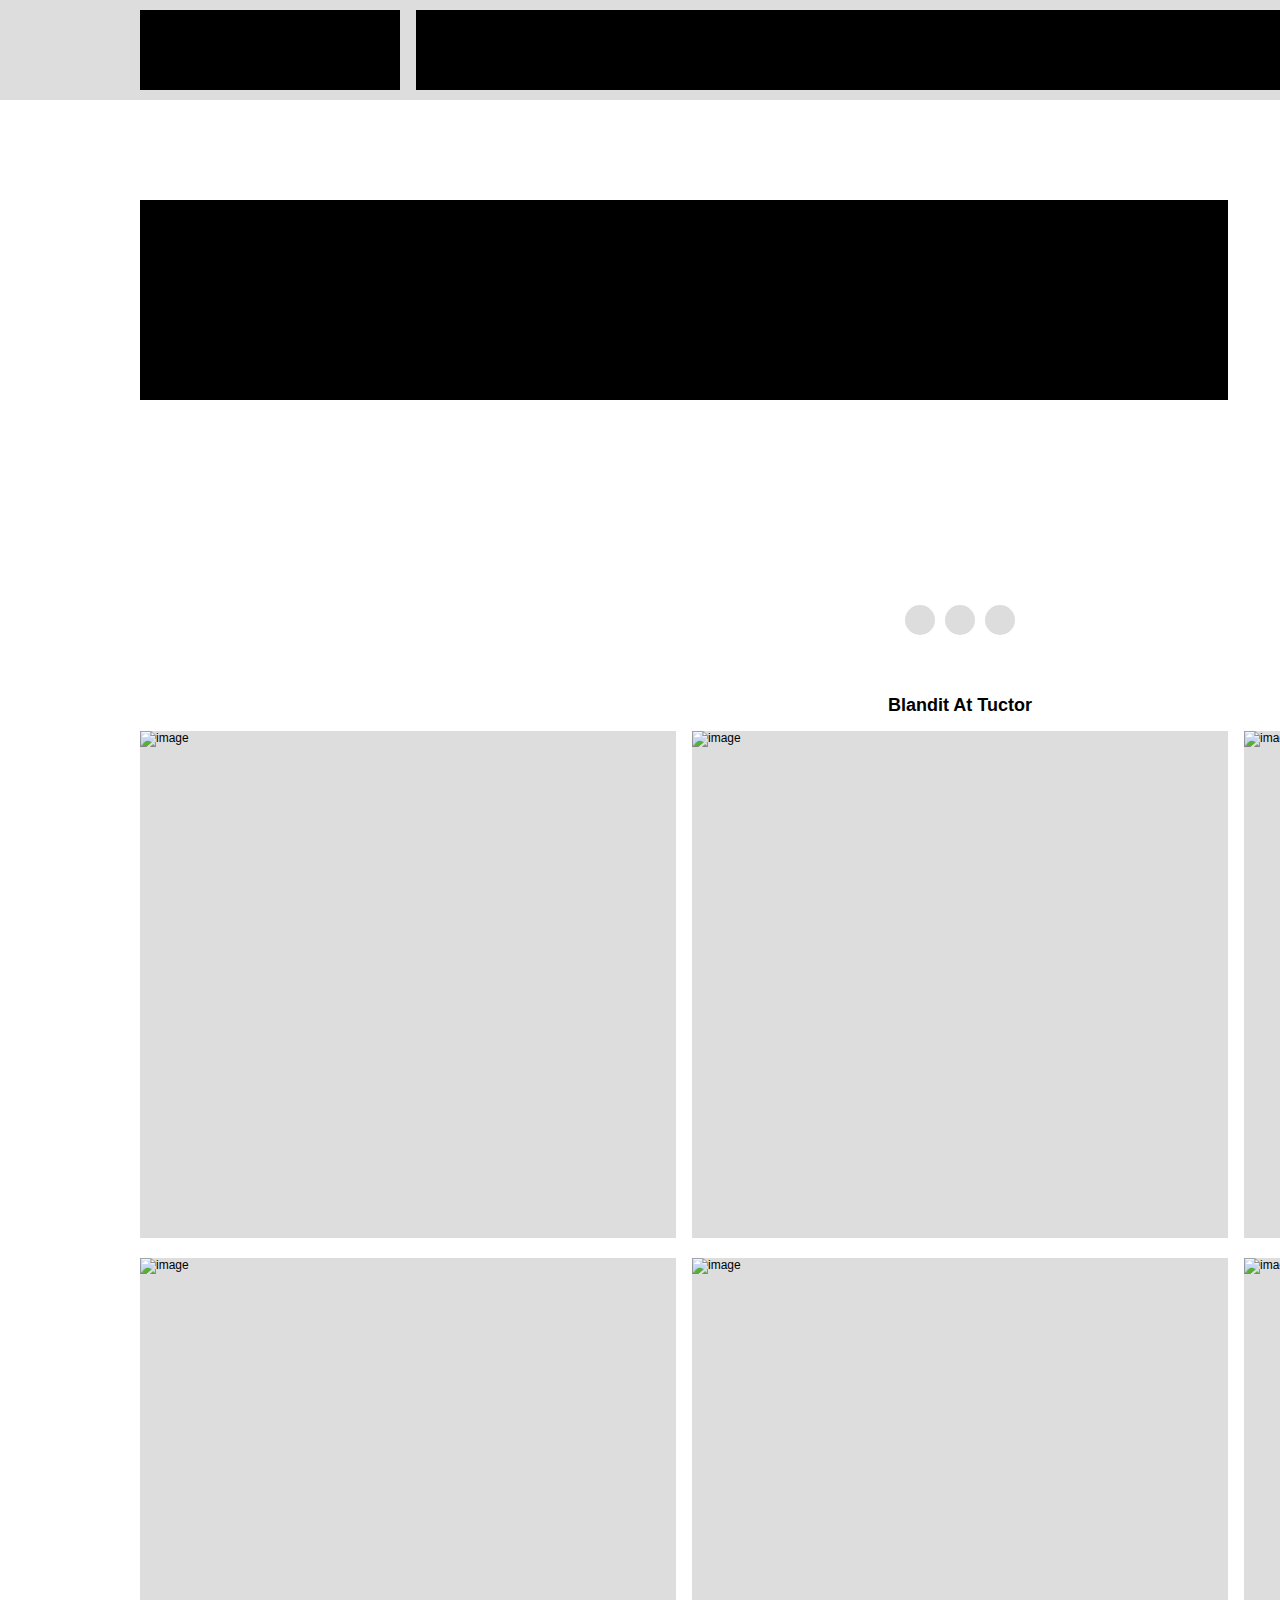
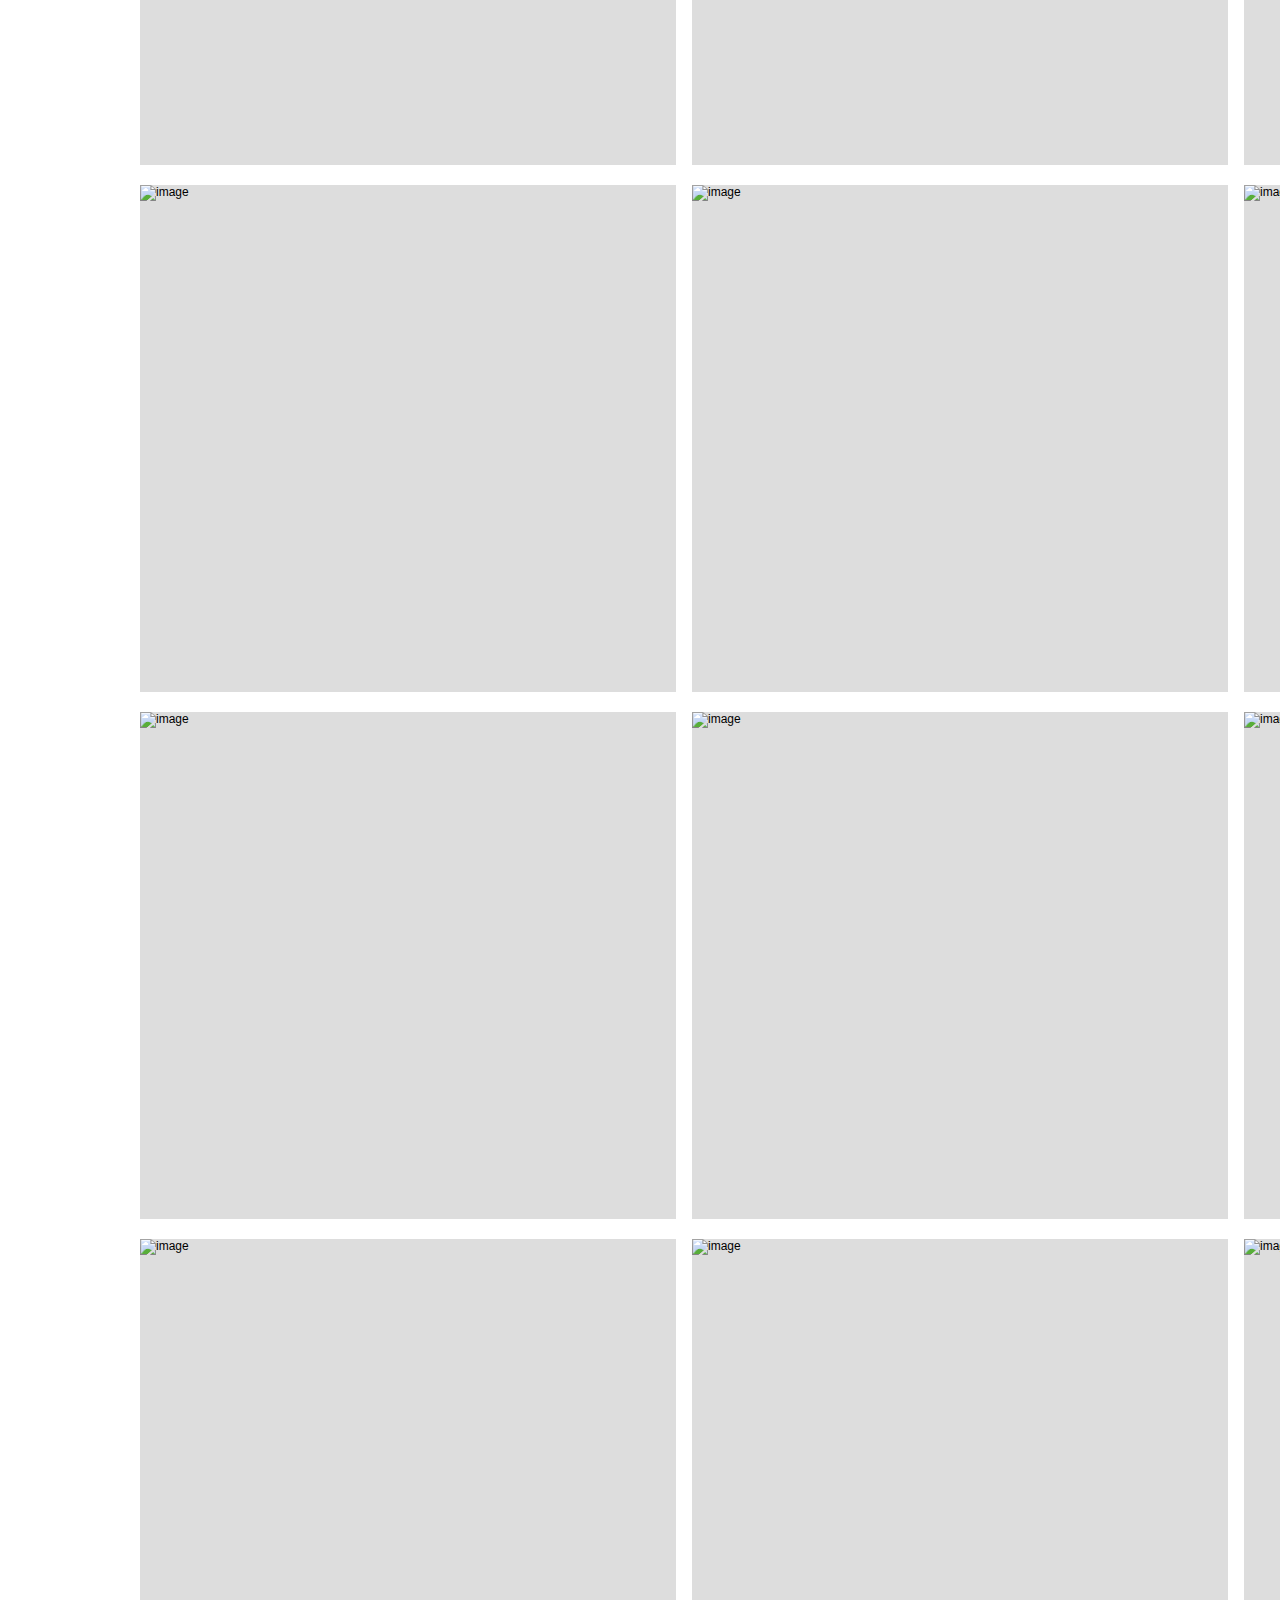
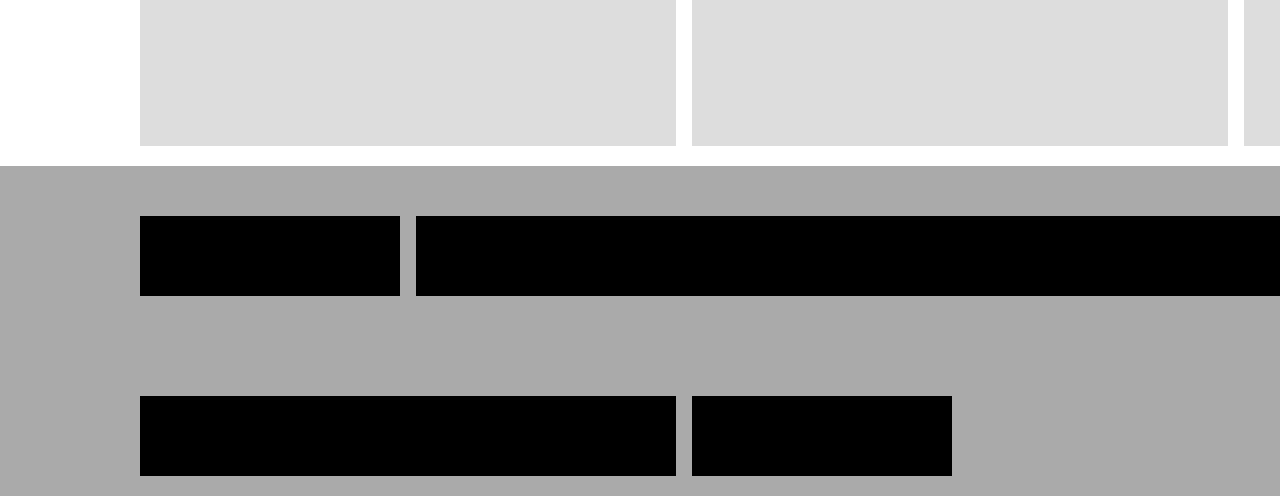
==== gallery.html @ d59df6c8 "first commit" ====
<!DOCTYPE html>
<html lang="en">
<head>
<meta charset="UTF-8">
<title>Web Page</title>
<link href="css/main.css" rel="stylesheet" type="text/css">
</head>
<!-- students must convert divs to semantic tags -->
<body>
	<div id="container">
        
        <div id="header-con">
            <div id="main-header" class="grid-con">
                <div id="header-box1" class="box-color">
                </div>
                <div id="main-nav" class="box-color">
                </div>
                <div id="header-box2" class="box-color">
                </div>
            </div>
        </div> 

        <main>

            <div id="gallery-hero-con">
                <div class="grid-con">
                    <div id="gallery-text" class="box-color">
                    </div>
                    <div id="gallery-controls">
                        <span class="dot"></span>
                        <span class="dot"></span>
                        <span class="dot"></span>
                    </div>
                </div>
            </div>
     
            <div class="grid-con" id="gallery">
                <h2>Blandit At Tuctor</h2>
                <div class="gallery-box">
                    <img src="https://via.placeholder.com/536x242" alt="image">
                </div>
                <div class="gallery-box">
                    <img src="https://via.placeholder.com/536x242" alt="image">
                </div>
                <div class="gallery-box">
                    <img src="https://via.placeholder.com/536x242" alt="image">
                </div>
                <div class="gallery-box">
                    <img src="https://via.placeholder.com/536x242" alt="image">
                </div>
                <div class="gallery-box">
                    <img src="https://via.placeholder.com/536x242" alt="image">
                </div>
                <div class="gallery-box">
                    <img src="https://via.placeholder.com/536x242" alt="image">
                </div>
                <div class="gallery-box">
                    <img src="https://via.placeholder.com/536x242" alt="image">
                </div>
                <div class="gallery-box">
                    <img src="https://via.placeholder.com/536x242" alt="image">
                </div>
                <div class="gallery-box">
                    <img src="https://via.placeholder.com/536x242" alt="image">
                </div>
                <div class="gallery-box">
                    <img src="https://via.placeholder.com/536x242" alt="image">
                </div>
                <div class="gallery-box">
                    <img src="https://via.placeholder.com/536x242" alt="image">
                </div>
                <div class="gallery-box">
                    <img src="https://via.placeholder.com/536x242" alt="image">
                </div>
                <div class="gallery-box">
                    <img src="https://via.placeholder.com/536x242" alt="image">
                </div>
                <div class="gallery-box">
                    <img src="https://via.placeholder.com/536x242" alt="image">
                </div>
                <div class="gallery-box">
                    <img src="https://via.placeholder.com/536x242" alt="image">
                </div>
            </div>         
        </main>

        <div id="footer-con">
            <div class="grid-con" id="footer">
                <div id="footer-logo" class="box-color">
                </div>
                <div id="footer-nav" class="box-color">
                </div>
                <div id="footer-newsletter1" class="box-color">
                </div>
                <div id="footer-newsletter2" class="box-color">
                </div>
                <div id="footer-social" class="box-color">
                </div>
            </div>
        </div>

    </div><!--end container-->  
</body>
</html>
---- css/main.css ----
@charset "UTF-8";
/* CSS Document */

/*Remove this rule on your HTML elements as you start to fill them with content*/

.box-color {
	color: #fff;
	background: #000;
	text-align: center;
	margin: 0;
}

/*basic reset*/

/*browsers have built in values for elements so we'll reset a few things to zero, you can add to this or remove items as needed*/

div,p,body,header,footer,section,article,nav { 
	margin: 0; 
	padding: 0; 
}	

img { 
	border: none; /*Remove border if image is a link*/
	margin: 0; 
	padding: 0; 
}

/*html selectors*/

body {
	font-family: "Helvetica Neue", Helvetica, Arial, sans-serif;
	font-size: 12px;
}

/* Remove underlines from links */

a {
	text-decoration: none;
}

/*hide elements from browser but show for doc outline*/

.hidden {
	display: none;
}


/*Common page elements  */

/*This is essentially a box that we place the whole site in.  
We center the box using margin 0 auto and give it a fixed width of 1920px.
1920px would fit a large monitor or tv. Sizes will vary depending on the projects
you work on and the intended audience */

#container {
	margin: 0 auto;
	width: 1920px;
}

/* this is our grid based off of our XD file */
.grid-con {
	display: grid;
	grid-template-columns: repeat(12, 122px);
	grid-column-gap: 16px;
	padding-left: 140px;
	padding-right: 140px;
}

#header-con {
	background-color: #ddd;
	padding-top: 10px;
	padding-bottom: 10px;
}

#header-box1 {
	grid-column: 1/3;
	/* Remove as content will dictate height */
	height: 80px;
}

#main-nav {
	grid-column: 3/11;
	/* Remove as content will dictate height */
	height: 80px;
}

#header-box2 {
	grid-column: 11/-1;
	/* Remove as content will dictate height */
	height: 80px;
}

/* Specific to index page desktop  */

#hero {
	margin-top: 100px;
}

#hero-text {
	grid-column: 1/8;
	/* Remove as content will dictate height */
	height: 582px;
}

#hero-image {
	grid-column: 8/-1;
	/* Remove as content will dictate height */
	height: 582px;
}

#products {
	margin-top: 100px;
	margin-bottom: 100px;
}

#products h2 {
	grid-column: 1/-1;
	text-align: center;
}

#product1 {
	grid-column: 1/5;
	/* Remove as content will dictate height */
	height: 507px;
}

#product2 {
	grid-column: 5/9;
	/* Remove as content will dictate height */
	height: 507px;
}

#product3 {
	grid-column: 9/-1;
	/* Remove as content will dictate height */
	height: 507px;
}

.product-box {
	background-color: #ddd;
}

#about-con {
	background-image: url(../images/gold_monte_wrapper_img.jpg);
	background-color: #ddd;
	padding-top: 10px;
	padding-bottom: 10px;
}

#about-title {
	text-align: center;
}

#about-text {
	grid-column: 1/8;
	/* Remove as content will dictate height */
	height: 700px;
}

#about-image {
	grid-column: 8/-1;
	/* Remove as content will dictate height */
	height: 700px;
}

#contact {
	margin-top: 100px;
	margin-bottom: 100px;
}

#contact-text {
	grid-column: 1/8;
	/* Remove as content will dictate height */
	height: 700px;
}

#contact-form {
	grid-column: 8/-1;
	/* Remove as content will dictate height */
	height: 700px;
}

/*Common page elements  */

#footer-con {
	background-color: #aaaaaa;
	padding-top: 50px;
	padding-bottom: 20px;
}

#footer-logo {
	grid-column: 1/3;
	/* Remove as content will dictate height */
	height: 80px;
}

#footer-nav {
	grid-column: 3/-1;
	/* Remove as content will dictate height */
	height: 80px;
	margin-bottom: 100px;
}

#footer-newsletter1 {
	grid-column: 1/5;
	/* Remove as content will dictate height */
	height: 80px;
}

#footer-newsletter2 {
	grid-column: 5/7;
	/* Remove as content will dictate height */
	height: 80px;
}

#footer-social {
	grid-column: 11/-1;
	/* Remove as content will dictate height */
	height: 80px;
}



/* gallery page */

#gallery-hero-con {
	background-color: #aaaaaa;
	background: url("https://via.placeholder.com/1920x580");
	height: 580px;
}

#gallery-text {
	grid-column: 1/9;
	/* Remove as content will dictate height */
	height: 200px;
	margin-top: 100px;
}

#gallery-controls {
	margin-top: 200px;
	grid-column: 6/8;
	display: flex;
	justify-content: center;
	align-items: center;
}

.dot {
	background-color: #dddddd;
	height: 30px;
	width: 30px;
	border-radius: 50%;
	margin: 5px;
  }

#gallery h2 {
	grid-column: 1/-1;
	text-align: center;
  }

.gallery-box {
	background-color: #ddd;
	grid-column: span 4 / span 4;
	/* Remove as content will dictate height */
	height: 507px;
	margin-bottom: 20px;
}
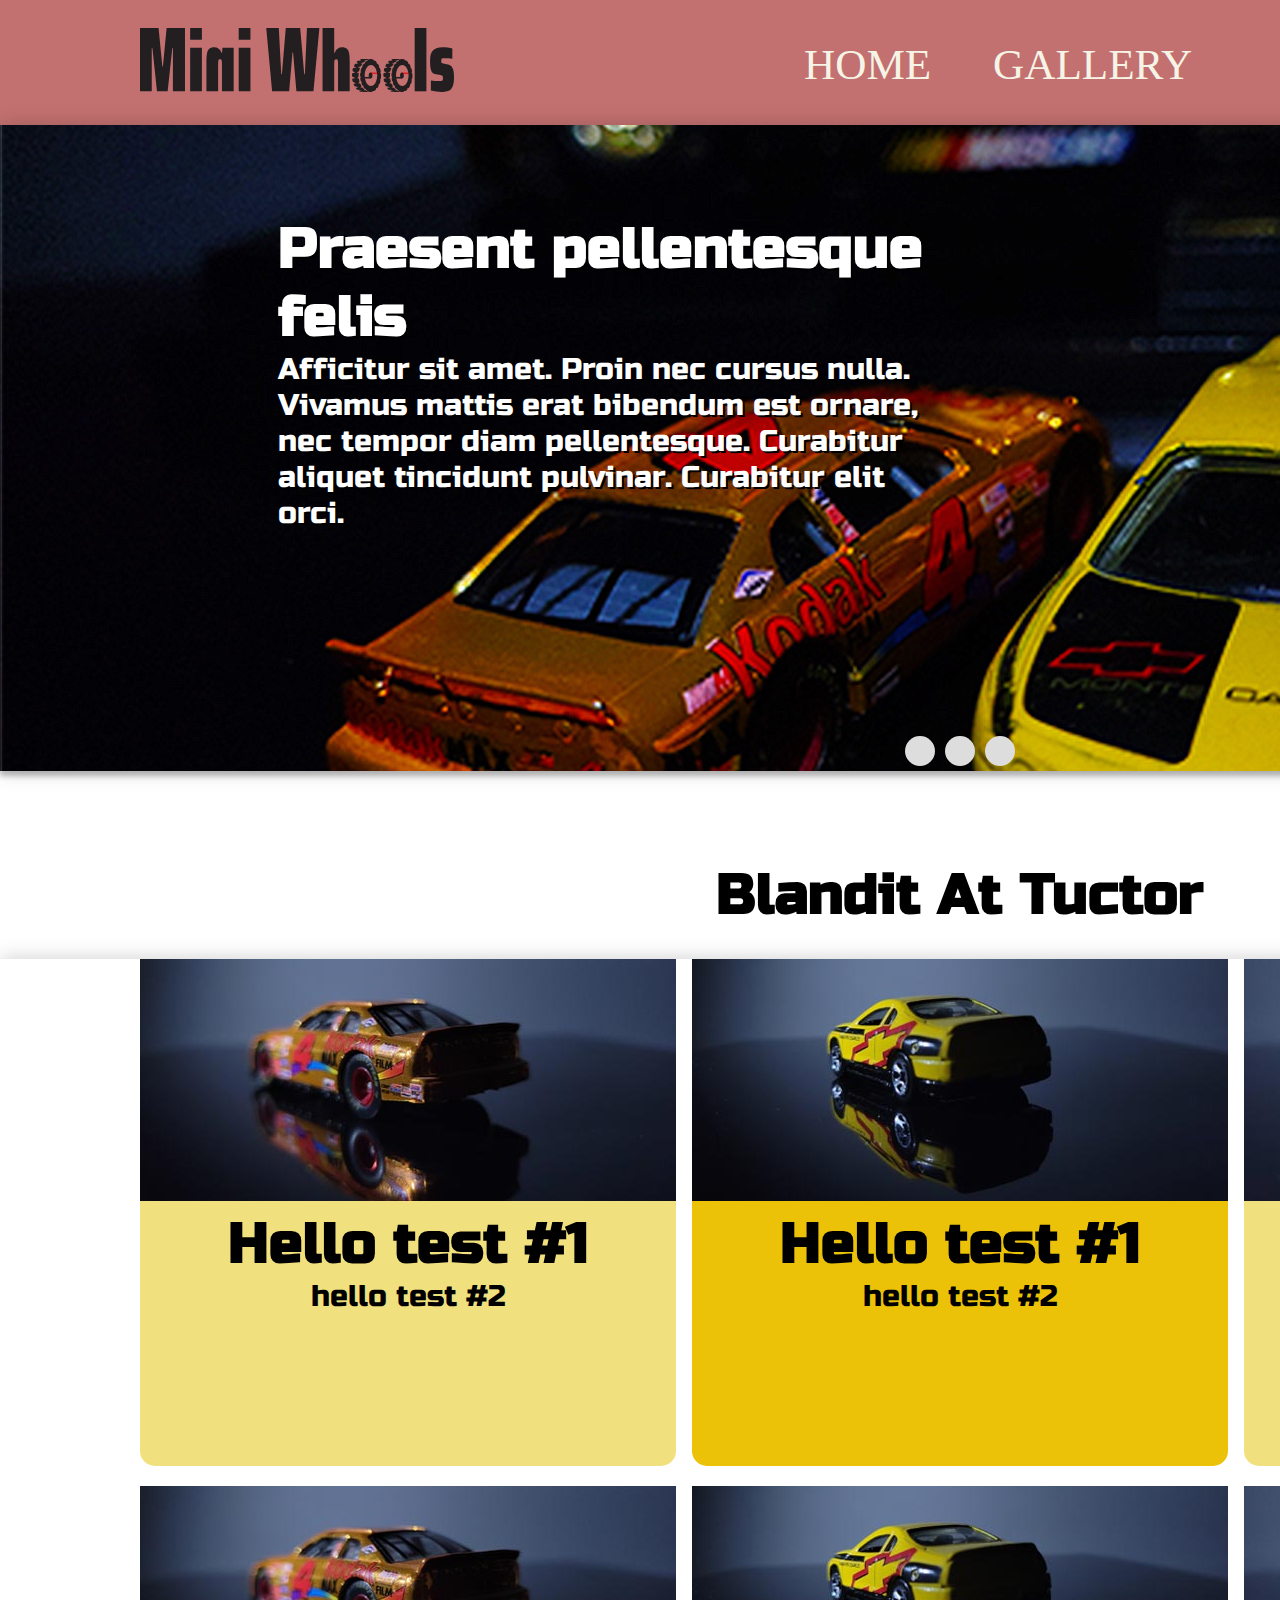
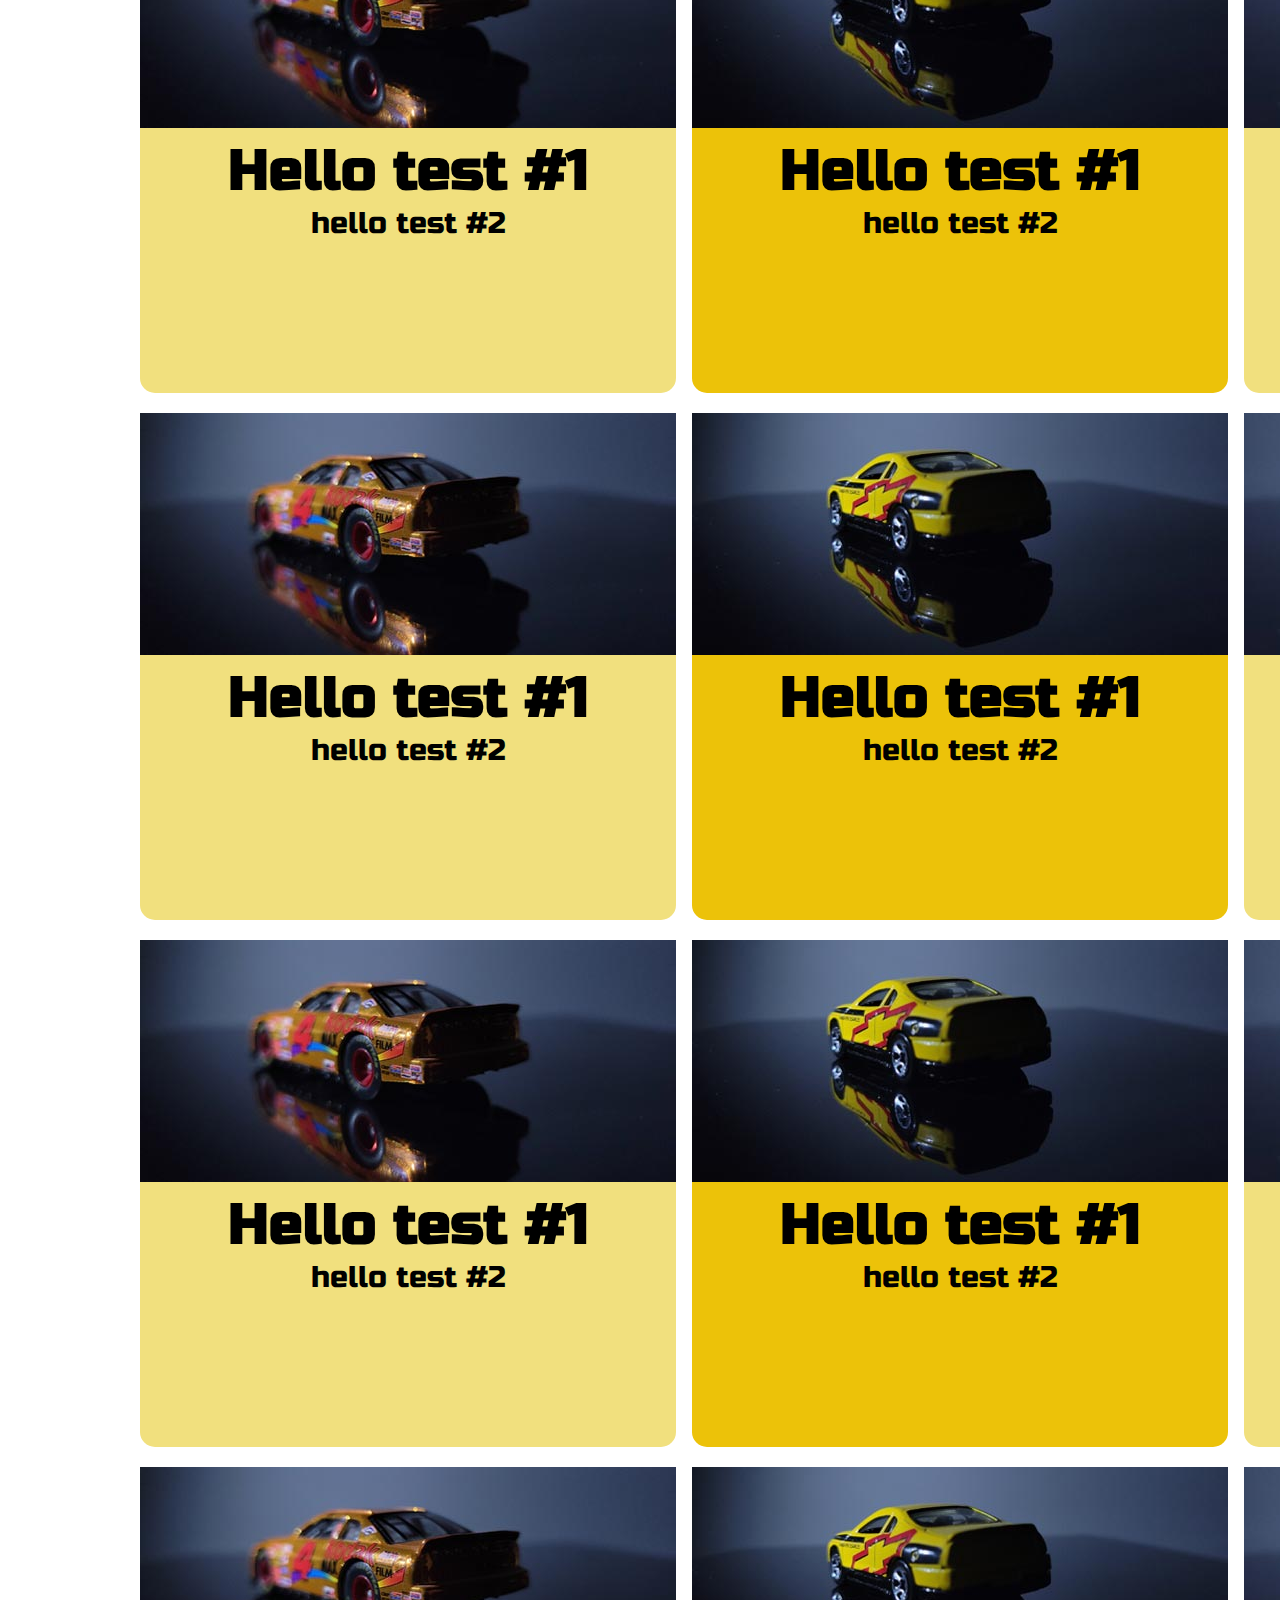
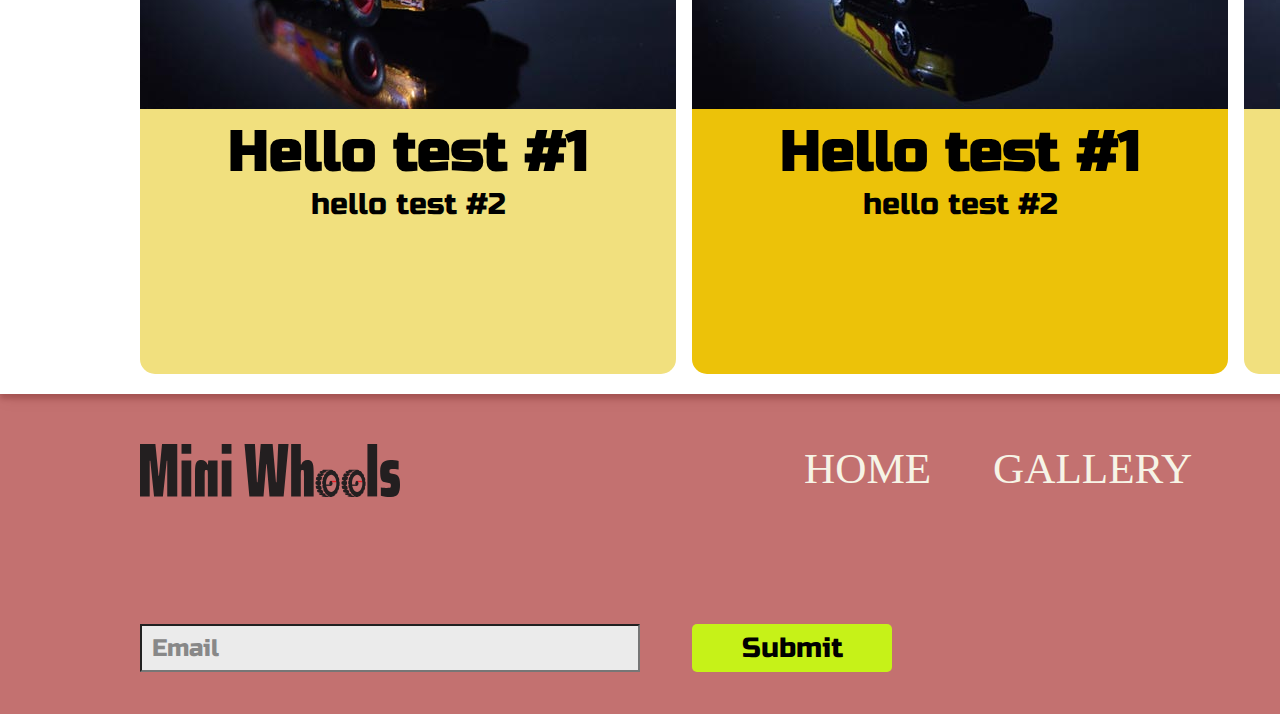
==== commit a714090e: "dev.as.update-webpage" ====
--- a/gallery.html
+++ b/gallery.html
@@ -2,29 +2,38 @@
 <html lang="en">
 <head>
 <meta charset="UTF-8">
-<title>Web Page</title>
+<title>Gallery</title>
 <link href="css/main.css" rel="stylesheet" type="text/css">
 </head>
 <!-- students must convert divs to semantic tags -->
 <body>
 	<div id="container">
         
-        <div id="header-con">
-            <div id="main-header" class="grid-con">
-                <div id="header-box1" class="box-color">
+        <section id="header-con">
+            <header id="main-header" class="grid-con-1">
+                <div class="logo">
+                    <a href="index.html"> <img src="images/MiniWheels-Logo-1.svg" alt="Mini Wheels logo"></a>
                 </div>
-                <div id="main-nav" class="box-color">
+
+                <nav class="navMenu">
+                    <a href="index.html">Home</a>
+                    <a href="gallery.html">Gallery</a>
+                    <div class="dot"></div>
+                  </nav>
+                <div class="social-media">
+                    <img src="images/social-media.svg"> 
                 </div>
-                <div id="header-box2" class="box-color">
-                </div>
-            </div>
-        </div> 
+            </header>
+        </section>
 
         <main>
 
-            <div id="gallery-hero-con">
+            <section id="gallery-hero-con">
                 <div class="grid-con">
-                    <div id="gallery-text" class="box-color">
+                    <div id="gallery-text">
+                        <h2>Praesent pellentesque felis </h2>
+
+                            <p>Afficitur sit amet. Proin nec cursus nulla. Vivamus mattis erat bibendum est ornare, nec tempor diam pellentesque. Curabitur aliquet tincidunt pulvinar. Curabitur elit orci.</p>
                     </div>
                     <div id="gallery-controls">
                         <span class="dot"></span>
@@ -32,73 +41,117 @@
                         <span class="dot"></span>
                     </div>
                 </div>
-            </div>
+            </section>
      
+               <h2 id="gallery-title">Blandit At Tuctor</h2>
             <div class="grid-con" id="gallery">
-                <h2>Blandit At Tuctor</h2>
-                <div class="gallery-box">
-                    <img src="https://via.placeholder.com/536x242" alt="image">
+                
+                <div class="gallery-box" id="box1">
+                    <img src="images/re-sized-monte-image.jpg" alt="Broze Monte">
+                    <h2>Hello test #1</h2>
+                    <p>hello test #2</p>
                 </div>
-                <div class="gallery-box">
-                    <img src="https://via.placeholder.com/536x242" alt="image">
+                <div class="gallery-box" id="box2">
+                    <img src="images/re-sized_camero-image.jpg" alt="Yellow Camero">
+                    <h2>Hello test #1</h2>
+                    <p>hello test #2</p>
                 </div>
-                <div class="gallery-box">
-                    <img src="https://via.placeholder.com/536x242" alt="image">
+                <div class="gallery-box" id="box3">
+                    <img src="images/re-sized_lambo-image.jpg" alt="Yellow Lambo">
+                    <h2>Hello test #1</h2>
+                    <p>hello test #2</p>
                 </div>
-                <div class="gallery-box">
-                    <img src="https://via.placeholder.com/536x242" alt="image">
+                
+                <div class="gallery-box" id="box1">
+                    <img src="images/re-sized-monte-image.jpg" alt="Broze Monte">
+                    <h2>Hello test #1</h2>
+                    <p>hello test #2</p>
                 </div>
-                <div class="gallery-box">
-                    <img src="https://via.placeholder.com/536x242" alt="image">
+                <div class="gallery-box" id="box2">
+                    <img src="images/re-sized_camero-image.jpg" alt="Yellow Camero">
+                    <h2>Hello test #1</h2>
+                    <p>hello test #2</p>
                 </div>
-                <div class="gallery-box">
-                    <img src="https://via.placeholder.com/536x242" alt="image">
+                <div class="gallery-box" id="box3">
+                    <img src="images/re-sized_lambo-image.jpg" alt="Yellow Lambo">
+                    <h2>Hello test #1</h2>
+                    <p>hello test #2</p>
                 </div>
-                <div class="gallery-box">
-                    <img src="https://via.placeholder.com/536x242" alt="image">
+                
+                <div class="gallery-box" id="box1">
+                    <img src="images/re-sized-monte-image.jpg" alt="Broze Monte">
+                    <h2>Hello test #1</h2>
+                    <p>hello test #2</p>
                 </div>
-                <div class="gallery-box">
-                    <img src="https://via.placeholder.com/536x242" alt="image">
+                <div class="gallery-box" id="box2">
+                    <img src="images/re-sized_camero-image.jpg" alt="Yellow Camero">
+                    <h2>Hello test #1</h2>
+                    <p>hello test #2</p>
                 </div>
-                <div class="gallery-box">
-                    <img src="https://via.placeholder.com/536x242" alt="image">
+                <div class="gallery-box" id="box3">
+                    <img src="images/re-sized_lambo-image.jpg" alt="Yellow Lambo">
+                    <h2>Hello test #1</h2>
+                    <p>hello test #2</p>
                 </div>
-                <div class="gallery-box">
-                    <img src="https://via.placeholder.com/536x242" alt="image">
+                
+                <div class="gallery-box" id="box1">
+                    <img src="images/re-sized-monte-image.jpg" alt="Broze Monte">
+                    <h2>Hello test #1</h2>
+                    <p>hello test #2</p>
                 </div>
-                <div class="gallery-box">
-                    <img src="https://via.placeholder.com/536x242" alt="image">
+                <div class="gallery-box" id="box2">
+                    <img src="images/re-sized_camero-image.jpg" alt="Yellow Camero">
+                    <h2>Hello test #1</h2>
+                    <p>hello test #2</p>
                 </div>
-                <div class="gallery-box">
-                    <img src="https://via.placeholder.com/536x242" alt="image">
+                <div class="gallery-box" id="box3">
+                    <img src="images/re-sized_lambo-image.jpg" alt="Yellow Lambo">
+                    <h2>Hello test #1</h2>
+                    <p>hello test #2</p>
                 </div>
-                <div class="gallery-box">
-                    <img src="https://via.placeholder.com/536x242" alt="image">
+                
+                <div class="gallery-box" id="box1">
+                    <img src="images/re-sized-monte-image.jpg" alt="Broze Monte">
+                    <h2>Hello test #1</h2>
+                    <p>hello test #2</p>
                 </div>
-                <div class="gallery-box">
-                    <img src="https://via.placeholder.com/536x242" alt="image">
+                <div class="gallery-box" id="box2">
+                    <img src="images/re-sized_camero-image.jpg" alt="Yellow Camero">
+                    <h2>Hello test #1</h2>
+                    <p>hello test #2</p>
                 </div>
-                <div class="gallery-box">
-                    <img src="https://via.placeholder.com/536x242" alt="image">
+                <div class="gallery-box" id="box3">
+                    <img src="images/re-sized_lambo-image.jpg" alt="Yellow Lambo">
+                    <h2>Hello test #1</h2>
+                    <p>hello test #2</p>
                 </div>
             </div>         
         </main>
 
-        <div id="footer-con">
-            <div class="grid-con" id="footer">
-                <div id="footer-logo" class="box-color">
+        <footer id="footer-con">
+            <div class="grid-con-1" id="footer">
+                <div id="footer-logo">
+                    <a href="index.html"> <img src="images/MiniWheels-Logo-1.svg" alt="Mini Wheels logo"></a>
                 </div>
-                <div id="footer-nav" class="box-color">
+                
+                        <nav class="footerMenu">
+                            <a href="index.html">Home</a>
+                            <a href="gallery.html">Gallery</a>
+                            <div class="dot"></div>
+                        </nav>
+                  
+                <div id="footer-newsletter1">
+                    <input type="text" class="email-2 formEntry" placeholder="Email"/>
                 </div>
-                <div id="footer-newsletter1" class="box-color">
+                <div id="footer-newsletter2">
+                    <button class="submit-2 formEntry" onclick="thanks()">Submit</button>
                 </div>
-                <div id="footer-newsletter2" class="box-color">
-                </div>
-                <div id="footer-social" class="box-color">
+                <div id="footer-social">
+                    <img src="images/social-media.svg">
                 </div>
             </div>
-        </div>
+        </footer>
 
-    </div><!--end container-->  
+    </div> 
 </body>
 </html>
--- a/css/main.css
+++ b/css/main.css
@@ -1,5 +1,36 @@
 @charset "UTF-8";
-/* CSS Document */
+/*html selectors*/
+/* russo-one-regular - latin */
+@font-face {
+	font-family: 'Russo One';
+	font-style: normal;
+	font-weight: 400;
+	src: url('../fonts/russo-one-v14-latin-regular.eot'); /* IE9 Compat Modes */
+	src: local(''),
+		 url('../fonts/russo-one-v14-latin-regular.eot?#iefix') format('embedded-opentype'), /* IE6-IE8 */
+		 url('../fonts/russo-one-v14-latin-regular.woff2') format('woff2'), /* Super Modern Browsers */
+		 url('../fonts/russo-one-v14-latin-regular.woff') format('woff'), /* Modern Browsers */
+		 url('../fonts/russo-one-v14-latin-regular.ttf') format('truetype'), /* Safari, Android, iOS */
+		 url('../fonts/russo-one-v14-latin-regular.svg#RussoOne') format('svg'); /* Legacy iOS */
+  }
+  
+  @import url("https://fonts.googleapis.com/css2?family=Montserrat:wght@400;500;600;700&display=swap");
+  @import url(https://fonts.googleapis.com/css?family=Roboto:400,300,600,400italic);
+
+body p {
+	font-family: 'Russo One';
+	font-size: 30px;
+}
+
+h1 {
+	font-family: 'Russo One';
+	font-size: 64px;
+}
+
+h2 {
+	font-family: 'Russo One';
+	font-size: 56px;
+}
 
 /*Remove this rule on your HTML elements as you start to fill them with content*/
 
@@ -25,12 +56,7 @@
 	padding: 0; 
 }
 
-/*html selectors*/
-
-body {
-	font-family: "Helvetica Neue", Helvetica, Arial, sans-serif;
-	font-size: 12px;
-}
+
 
 /* Remove underlines from links */
 
@@ -58,103 +84,371 @@
 }
 
 /* this is our grid based off of our XD file */
+.logo img {
+	height: 64px;
+	width:auto;
+	margin-top:18px;
+
+}
+
 .grid-con {
 	display: grid;
 	grid-template-columns: repeat(12, 122px);
 	grid-column-gap: 16px;
 	padding-left: 140px;
 	padding-right: 140px;
+	box-shadow: 0 0 20px 0 rgba(0, 0, 0, 0.2), 0 5px 5px 0 rgba(0, 0, 0, 0.24);
+	
+}
+
+.grid-con-2 {
+	display: grid;
+	grid-template-columns: repeat(12, 122px);
+	grid-column-gap: 16px;
+	padding-left: 140px;
+	padding-right: 140px;
+	padding-top: 45px;
+	padding-bottom: 45px;
+	box-shadow: 0 0 20px 0 rgba(0, 0, 0, 0.2), 0 5px 5px 0 rgba(0, 0, 0, 0.24);
+	
+}
+
+.grid-con-1 {
+	display: grid;
+	grid-template-columns: repeat(12, 122px);
+	grid-column-gap: 16px;
+	padding-left: 140px;
+	padding-right: 140px;
+
 }
 
 #header-con {
+	background-color: #9f1b199f;
+	padding-top: 10px;
+	padding-bottom: 10px;
+	font-size: 36px;
+	
+}
+
+#header-box1 {
+	grid-column: 1/3;
+	/* Remove as content will dictate height */
+	height: 80px;
+}
+
+
+
+
+#main-nav {
+	grid-column: 4/11;
+	margin:0;
+	margin-top:10px;
+	margin-left:230px;
+	height:90px;
+ }
+ 
+ * {
+   margin: 0;
+   padding: 0;
+   -webkit-box-sizing: border-box;
+   box-sizing: border-box;
+ }
+ 
+ 
+ 
+ .navMenu {
+	 font-family: "Montserrat";
+ 	grid-column: 4/11;
+	margin:0;
+	margin-top: 30px;
+	padding-bottom: 10px;
+	margin-left: 200px;
+	
+   
+ }
+ 
+ .navMenu a {
+	 
+   color: #f6f4e6;
+   text-decoration: none;
+   font-size: 1.2em;
+   text-transform: uppercase;
+   font-weight: 500;
+   display: inline-block;
+   width: 80px;
+   margin-left: 50px;
+   margin-right: 50px;
+   -webkit-transition: all 0.2s ease-in-out;
+   transition: all 0.2s ease-in-out;
+ }
+ 
+ .navMenu a:hover {
+   color: #000000;
+ }
+ 
+ .navMenu .dot {
+   width: 120px;
+   height: 6px;
+   background: #ffffff;
+   border-radius: 0%;
+   opacity: 0;
+   -webkit-transform: translateX(30px);
+   transform: translateX(30px);
+   -webkit-transition: all 0.2s ease-in-out;
+   transition: all 0.2s ease-in-out;
+   margin-left: 60px;
+   margin-right: 50px;
+ }
+ 
+ .navMenu a:nth-child(1):hover ~ .dot {
+   -webkit-transform: translateX(30px);
+   transform: translateX(0px);
+   -webkit-transition: all 0.2s ease-in-out;
+   transition: all 0.2s ease-in-out;
+   opacity: 1;
+  
+ }
+ 
+ .navMenu a:nth-child(2):hover ~ .dot {
+   -webkit-transform: translateX(110px);
+   transform: translateX(190px);
+   -webkit-transition: all 0.2s ease-in-out;
+   transition: all 0.2s ease-in-out;
+   opacity: 1;
+   width: 190px;
+   height: 6px;
+ }
+ 
+
+/* footer-nav css begins here */
+
+
+#footerMenu {
+	grid-column: 4/11;
+	
+	
+	margin-left:230px;
+	
+	
+ }
+
+ * {
+   margin: 0;
+   padding: 0;
+   font-size: 36px;
+   
+ }
+ 
+ 
+ 
+ .footerMenu {
+	 font-family: "Montserrat";
+ 	grid-column: 4/11;
+	margin:0;
+	
+	padding-bottom: 10px;
+	margin-left: 200px;
+	
+   
+ }
+ 
+ .footerMenu a {
+	 
+   color: #f6f4e6;
+   text-decoration: none;
+   font-size: 1.2em;
+   text-transform: uppercase;
+   font-weight: 500;
+   display: inline-block;
+   width: 80px;
+   margin-left: 50px;
+   margin-right: 50px;
+   -webkit-transition: all 0.2s ease-in-out;
+   transition: all 0.2s ease-in-out;
+ }
+ 
+ .footerMenu a:hover {
+   color: #000000;
+ }
+ 
+ .footerMenu .dot {
+   width: 120px;
+   height: 6px;
+   background: #ffffff;
+   border-radius: 0%;
+   opacity: 0;
+   -webkit-transform: translateX(30px);
+   transform: translateX(30px);
+   -webkit-transition: all 0.2s ease-in-out;
+   transition: all 0.2s ease-in-out;
+   margin-left: 60px;
+   margin-right: 50px;
+ }
+ 
+ .footerMenu a:nth-child(1):hover ~ .dot {
+   -webkit-transform: translateX(30px);
+   transform: translateX(0px);
+   -webkit-transition: all 0.2s ease-in-out;
+   transition: all 0.2s ease-in-out;
+   opacity: 1;
+  
+ }
+ 
+ .footerMenu a:nth-child(2):hover ~ .dot {
+   -webkit-transform: translateX(110px);
+   transform: translateX(190px);
+   -webkit-transition: all 0.2s ease-in-out;
+   transition: all 0.2s ease-in-out;
+   opacity: 1;
+   width: 190px;
+   height: 6px;
+ }
+ 
+
+	
+/* footer-nav css ends here */
+
+
+
+
+#home-hero-img {
+	grid-column: 8/11;
+	position: relative;
+}
+
+.social-media {
+margin-top: 32px;
+}
+
+#header-box2 {
+	grid-column: 11/-1;
+	/* Remove as content will dictate height */
+	height: 80px;
+}
+
+/* Specific to index page desktop  */
+
+#hero {
+	margin-top: 100px;
+}
+
+#hero-text {
+	grid-column: 2/7;
+}
+
+.i-link {
+	position: relative;
+	height: 48px;
+	width: 200px;
+	color: rgb(0, 0, 0);
+	background-color: #C6F218;
+	font-size: 28px;
+	font-family: "Russo One";
+	border-radius: 5px;
+	border:0;
+	margin-top: 100px;
+	margin-bottom: 45px;
+}
+	  
+.i-link:hover {
+	background:#CC4949;
+	transform: translateY(-3px);
+	transition: ease 0.5s;
+	border-top: 5px solid #0e3750;
+	border-radius: 0%;
+	box-shadow: 15px 15px 15px 5px rgba(78, 72, 77, 0.219);
+	-webkit-text-fill-color: white;
+}
+
+.gallery-btn{
+	position: relative;
+	height: 48px;
+	width: 200px;
+	background-color: #C6F218;
+	font-size: 28px;
+	font-family: "Russo One";
+	border-radius: 5px;
+	border:0;
+	margin-top: 100px;
+	margin-bottom: 45px;
+}
+
+.gallery-btn:link{
+	color: #000;
+	text-decoration: #000;
+}
+/* gallery-btn color change not working in HTML or CSS ^ */	  
+
+
+.gallery-btn:hover {
+	background:#CC4949;
+	transform: translateY(-3px);
+	transition: ease 0.5s;
+	border-top: 5px solid #0e3750;
+	border-radius: 0%;
+	box-shadow: 15px 15px 15px 5px rgba(78, 72, 77, 0.219);
+	-webkit-text-fill-color: white;
+}
+
+
+#products {
+	margin-top: 30px;
+	margin-bottom: 90px;
+}
+
+#products h2 {
+	grid-column: 1/-1;
+	text-align: center;
+}
+
+#product1 {
+	grid-column: 1/5;
+	/* Remove as content will dictate height */
+	height: 507px;
+}
+
+#product2 {
+	grid-column: 5/9;
+	/* Remove as content will dictate height */
+	height: 507px;
+}
+
+#product3 {
+	grid-column: 9/-1;
+	/* Remove as content will dictate height */
+	height: 507px;
+}
+
+.product-box {
+	background-color: #ddd;
+}
+
+#about-con {
+	height: auto;
+	background: url(../images/gold_monte_wrapper_main.jpg) no-repeat center;
 	background-color: #ddd;
 	padding-top: 10px;
 	padding-bottom: 10px;
 }
 
-#header-box1 {
-	grid-column: 1/3;
-	/* Remove as content will dictate height */
-	height: 80px;
-}
-
-#main-nav {
-	grid-column: 3/11;
-	/* Remove as content will dictate height */
-	height: 80px;
-}
-
-#header-box2 {
-	grid-column: 11/-1;
-	/* Remove as content will dictate height */
-	height: 80px;
-}
-
-/* Specific to index page desktop  */
-
-#hero {
-	margin-top: 100px;
-}
-
-#hero-text {
-	grid-column: 1/8;
-	/* Remove as content will dictate height */
-	height: 582px;
-}
-
-#hero-image {
-	grid-column: 8/-1;
-	/* Remove as content will dictate height */
-	height: 582px;
-}
-
-#products {
-	margin-top: 100px;
-	margin-bottom: 100px;
-}
-
-#products h2 {
-	grid-column: 1/-1;
-	text-align: center;
-}
-
-#product1 {
-	grid-column: 1/5;
-	/* Remove as content will dictate height */
-	height: 507px;
-}
-
-#product2 {
-	grid-column: 5/9;
-	/* Remove as content will dictate height */
-	height: 507px;
-}
-
-#product3 {
-	grid-column: 9/-1;
-	/* Remove as content will dictate height */
-	height: 507px;
-}
-
-.product-box {
-	background-color: #ddd;
-}
-
-#about-con {
-	background-image: url(../images/gold_monte_wrapper_img.jpg);
-	background-color: #ddd;
-	padding-top: 10px;
-	padding-bottom: 10px;
-}
-
 #about-title {
 	text-align: center;
+	font-size: 56px;
+	-webkit-text-fill-color: rgb(0, 0, 0);
+	margin-top: 90px;
+}
+
+#about-title-1 {
+	text-align: center;
+	font-size: 56px;
+	-webkit-text-fill-color: rgb(0, 0, 0);
+	margin-bottom: 30px;
 }
 
 #about-text {
-	grid-column: 1/8;
-	/* Remove as content will dictate height */
-	height: 700px;
+	grid-column: 2/7;
+	-webkit-text-fill-color: #fff;
+	text-shadow: 2px 2px rgb(0, 0, 0);
 }
 
 #about-image {
@@ -166,12 +460,185 @@
 #contact {
 	margin-top: 100px;
 	margin-bottom: 100px;
+	height: 650px;
+}
+
+
+
+
+
+
+.formCon {
+  width: 800px;
+  margin-left: 250px;
+}
+
+#contact input[type="text"],
+#contact input[type="email"],
+#contact input[type="tel"],
+#contact textarea,
+#contact button[type="submit"] {
+  font: 400 16px/20px "Roboto", Helvetica, Arial, sans-serif;
+}
+
+#contact {
+	box-shadow: 0 0 20px 0 rgba(0, 0, 0, 0.2), 0 5px 5px 0 rgba(0, 0, 0, 0.24);
+	padding: 25px;
+	padding-top: 85px;
+}
+#contact-2 {
+	margin-right: 150px;
+  background: #F9F9F9;
+  padding: 25px;
+  box-shadow: 0 0 20px 0 rgba(0, 0, 0, 0.2), 0 5px 5px 0 rgba(0, 0, 0, 0.24);
+}
+
+#contact h3 {
+  display: block;
+  font-size: 30px;
+  font-weight: 300;
+  margin-bottom: 10px;
+  font-family: "Russo One";
+}
+
+#contact h4 {
+  margin: 5px 0 15px;
+  display: block;
+  font-size: 13px;
+  font-weight: 400;
+  font-family: "Russo One";
+}
+
+fieldset {
+  border: medium none !important;
+  margin: 0 0 10px;
+  min-width: 100%;
+  padding: 0;
+  width: 100%;
+}
+
+#contact input[type="text"],
+#contact input[type="email"],
+#contact input[type="tel"],
+#contact textarea {
+  width: 100%;
+  border: 1px solid #ccc;
+  background: #FFF;
+  margin: 0 0 5px;
+  padding: 10px;
+}
+
+#contact input[type="text"]:hover,
+#contact input[type="email"]:hover,
+#contact input[type="tel"]:hover,
+#contact textarea:hover {
+  -webkit-transition: border-color 0.3s ease-in-out;
+  -moz-transition: border-color 0.3s ease-in-out;
+  transition: border-color 0.3s ease-in-out;
+  border: 1px solid #aaa;
+}
+
+
+#contact button[type="submit"] {
+	position: relative;
+	height: 48px;
+	width: 200px;
+	color: rgb(0, 0, 0);
+	background-color: #C6F218;
+	font-size: 28px;
+	font-family: "Russo One";
+  width: 100%;
+  border-radius:5px;
+  border:0;
+  cursor:pointer;
+  padding-top:10px;
+  padding-bottom:10px;
+  transition: all 0.3s;
+  margin-top:-4px;
+  font-weight:700;
+}
+
+#contact button[type="submit"]:hover {
+	background:#CC4949;
+	transform: translateY(-3px);
+	transition: ease 0.5s;
+	border-top: 5px solid #0e3750;
+	border-radius: 0%;
+	box-shadow: 15px 15px 15px 5px rgba(78, 72, 77, 0.219);
+	-webkit-text-fill-color: white;
+
+}
+
+#contact button[type="submit"]:active {
+  box-shadow: inset 0 1px 3px rgba(0, 0, 0, 0.5);
+}
+
+
+#contact input:focus,
+#contact textarea:focus {
+  outline: 0;
+  border: 1px solid #aaa;
+}
+
+::-webkit-input-placeholder {
+  color: #888;
+}
+
+:-moz-placeholder {
+  color: #888;
+}
+
+::-moz-placeholder {
+  color: rgb(116, 69, 69);
+}
+
+:-ms-input-placeholder {
+  color: #888;
+}
+
+
+
+/* Submit Button CSS */
+#submit-1 {
+	position: relative;
+	height: 48px;
+	width: 200px;
+	color: rgb(0, 0, 0);
+	background-color: #C6F218;
+	font-size: 28px;
+	font-family: "Russo One";
+  width: 100%;
+  border-radius:5px;
+  border:0;
+  cursor:pointer;
+  padding-top:10px;
+  padding-bottom:10px;
+  transition: all 0.3s;
+  margin-top:-4px;
+  font-weight:700;
+  
+}
+
+
+#submit-1:hover { 
+	background:#CC4949;
+	transform: translateY(-3px);
+	transition: ease 0.5s;
+	border-top: 5px solid #0e3750;
+	border-radius: 0%;
+	box-shadow: 15px 15px 15px 5px rgba(78, 72, 77, 0.219);
+	-webkit-text-fill-color: white;
+
+}
+
+
+#contact-sec {
+	font-size: 64px;
 }
 
 #contact-text {
-	grid-column: 1/8;
-	/* Remove as content will dictate height */
-	height: 700px;
+	grid-column: 2/7;
+	font-size: 38px;
 }
 
 #contact-form {
@@ -183,9 +650,9 @@
 /*Common page elements  */
 
 #footer-con {
-	background-color: #aaaaaa;
+	background-color: #9f1b199f;
 	padding-top: 50px;
-	padding-bottom: 20px;
+	padding-bottom: 30px;
 }
 
 #footer-logo {
@@ -194,12 +661,7 @@
 	height: 80px;
 }
 
-#footer-nav {
-	grid-column: 3/-1;
-	/* Remove as content will dictate height */
-	height: 80px;
-	margin-bottom: 100px;
-}
+
 
 #footer-newsletter1 {
 	grid-column: 1/5;
@@ -217,23 +679,93 @@
 	grid-column: 11/-1;
 	/* Remove as content will dictate height */
 	height: 80px;
-}
+	margin-top: 80px;
+}
+
+.submit-2 {
+	position: relative;
+	height: 48px;
+	width: 200px;
+	color: rgb(0, 0, 0);
+	background-color: #C6F218;
+	font-size: 28px;
+	font-family: "Russo One";
+	border-radius: 5px;
+	border:0;
+	margin-top: 100px;
+	margin-bottom: 45px;
+  }
+  
+  .submit-2:hover {
+	background:#CC4949;
+	transform: translateY(-3px);
+	transition: ease 0.5s;
+	border-top: 5px solid #0e3750;
+	border-radius: 0%;
+	box-shadow: 15px 15px 15px 5px rgba(78, 72, 77, 0.219);
+	-webkit-text-fill-color: white;
+
+  }
+
+  .email-2 {
+	position: relative;
+	margin-right: 260px;
+	background-color: #ebebeb;
+	height: 48px;
+	width: 500px;
+	font-size: 24px;
+	font-family: "Russo One";
+	margin-top: 100px;
+	margin-bottom: 45px;
+	padding-left: 10px;
+	
+  }
+  
+  .email-2:hover {
+	border-bottom: 5px solid #0e3721;
+	box-shadow: 15px 15px 15px 5px rgba(78, 72, 77, 0.219);
+	transform: translateY(-3px);
+	width: 500px;
+	transition: ease 0.5s;
+	border-radius: 0%;
+  }
+
+
+
+
+
+
+
+
+
+
+
+
 
 
 
 /* gallery page */
 
-#gallery-hero-con {
-	background-color: #aaaaaa;
-	background: url("https://via.placeholder.com/1920x580");
-	height: 580px;
-}
-
-#gallery-text {
-	grid-column: 1/9;
-	/* Remove as content will dictate height */
-	height: 200px;
-	margin-top: 100px;
+  #gallery-hero-con {
+	background: url(../images/gallery-background-img2.jpg) no-repeat center;
+	width: 1920px;
+	height: auto;
+  }
+
+  #gallery-text{
+	grid-column: 2/7;
+	font-size: 38px;
+	-webkit-text-fill-color: #fff;
+	text-shadow: 2px 2px rgb(0, 0, 0);
+	margin-top: 90px;
+	
+  }
+
+
+#gallery-title{
+	text-align: center;
+	margin-top: 90px;
+	margin-bottom: 30px;
 }
 
 #gallery-controls {
@@ -252,6 +784,8 @@
 	margin: 5px;
   }
 
+
+
 #gallery h2 {
 	grid-column: 1/-1;
 	text-align: center;
@@ -263,4 +797,22 @@
 	/* Remove as content will dictate height */
 	height: 507px;
 	margin-bottom: 20px;
-}+}
+
+#box1 {
+	background-color: #F1E07E;
+	border-radius: 15px;
+	text-align: center;
+}
+
+#box2 {
+	background-color: #ECC209;
+	border-radius: 15px;
+	text-align: center;
+}
+
+#box3 {
+	background-color: #F1E07E;
+	border-radius: 15px;
+	text-align: center;
+}
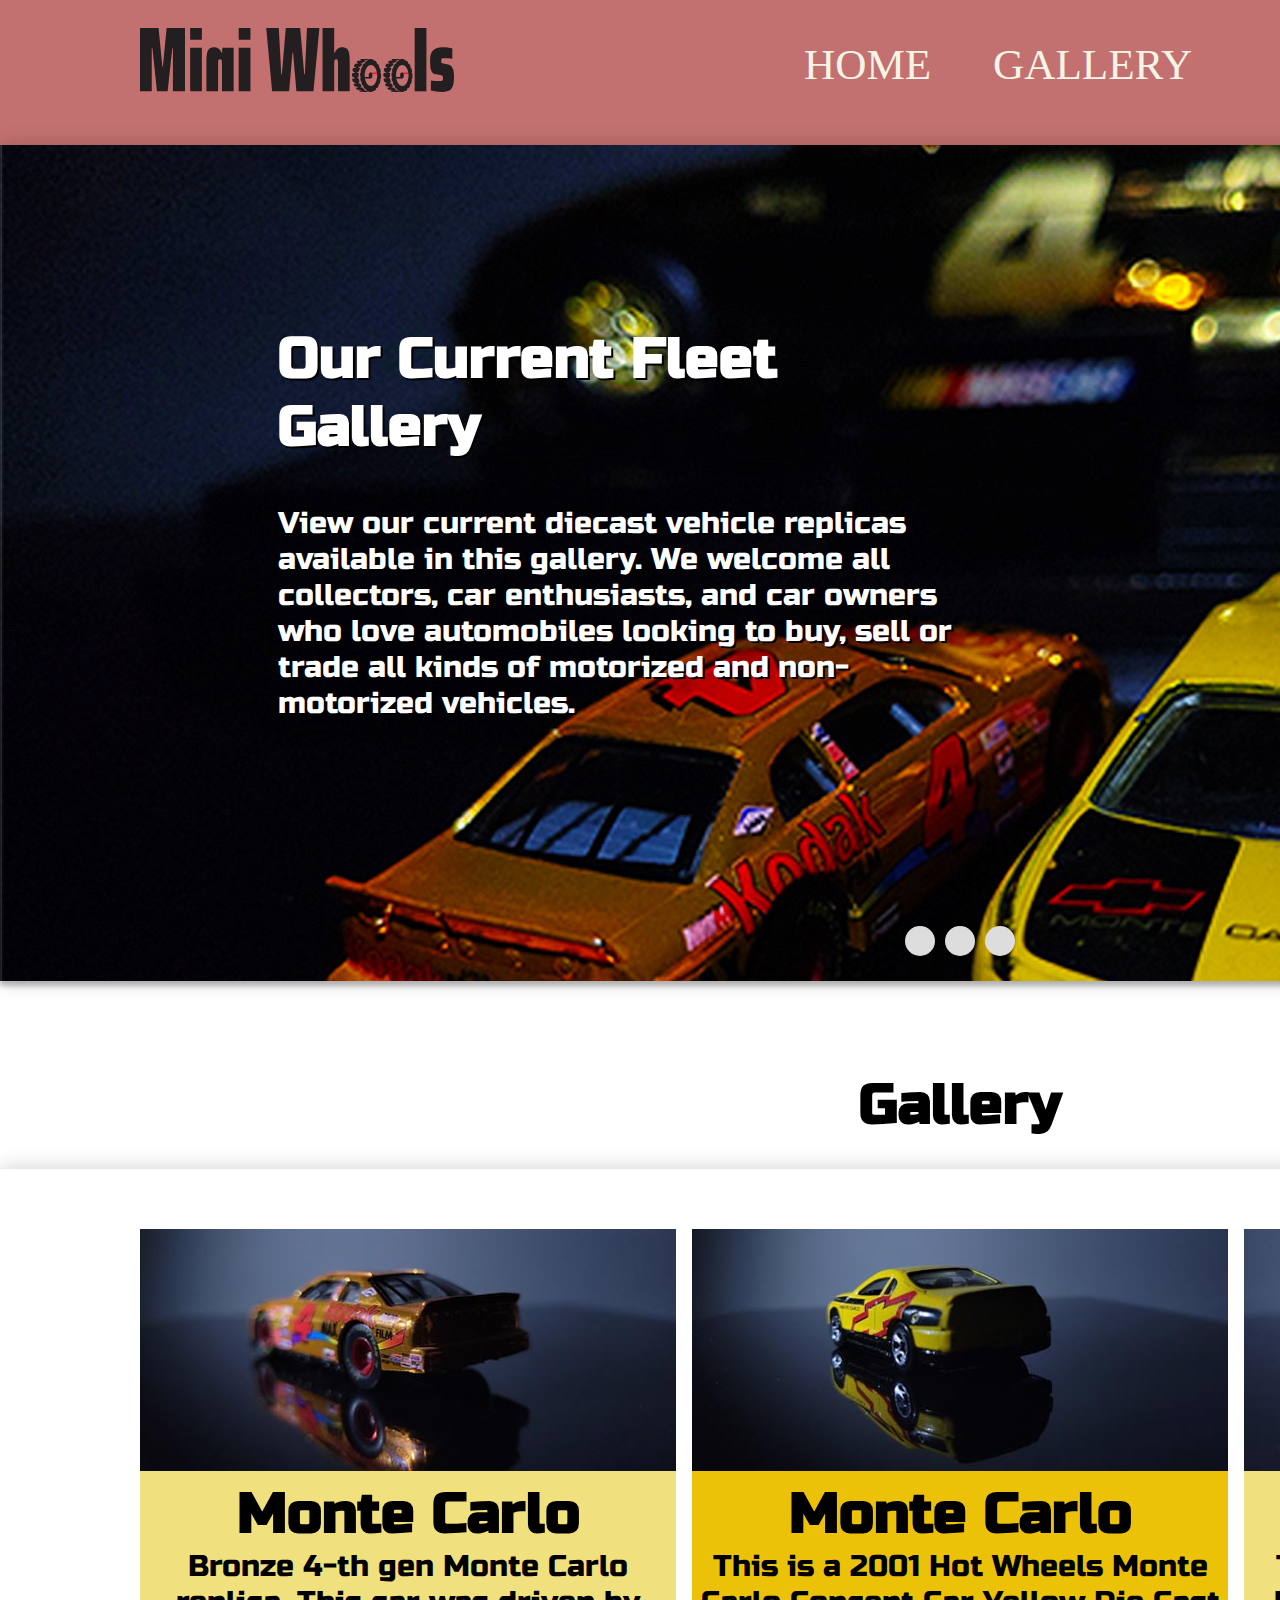
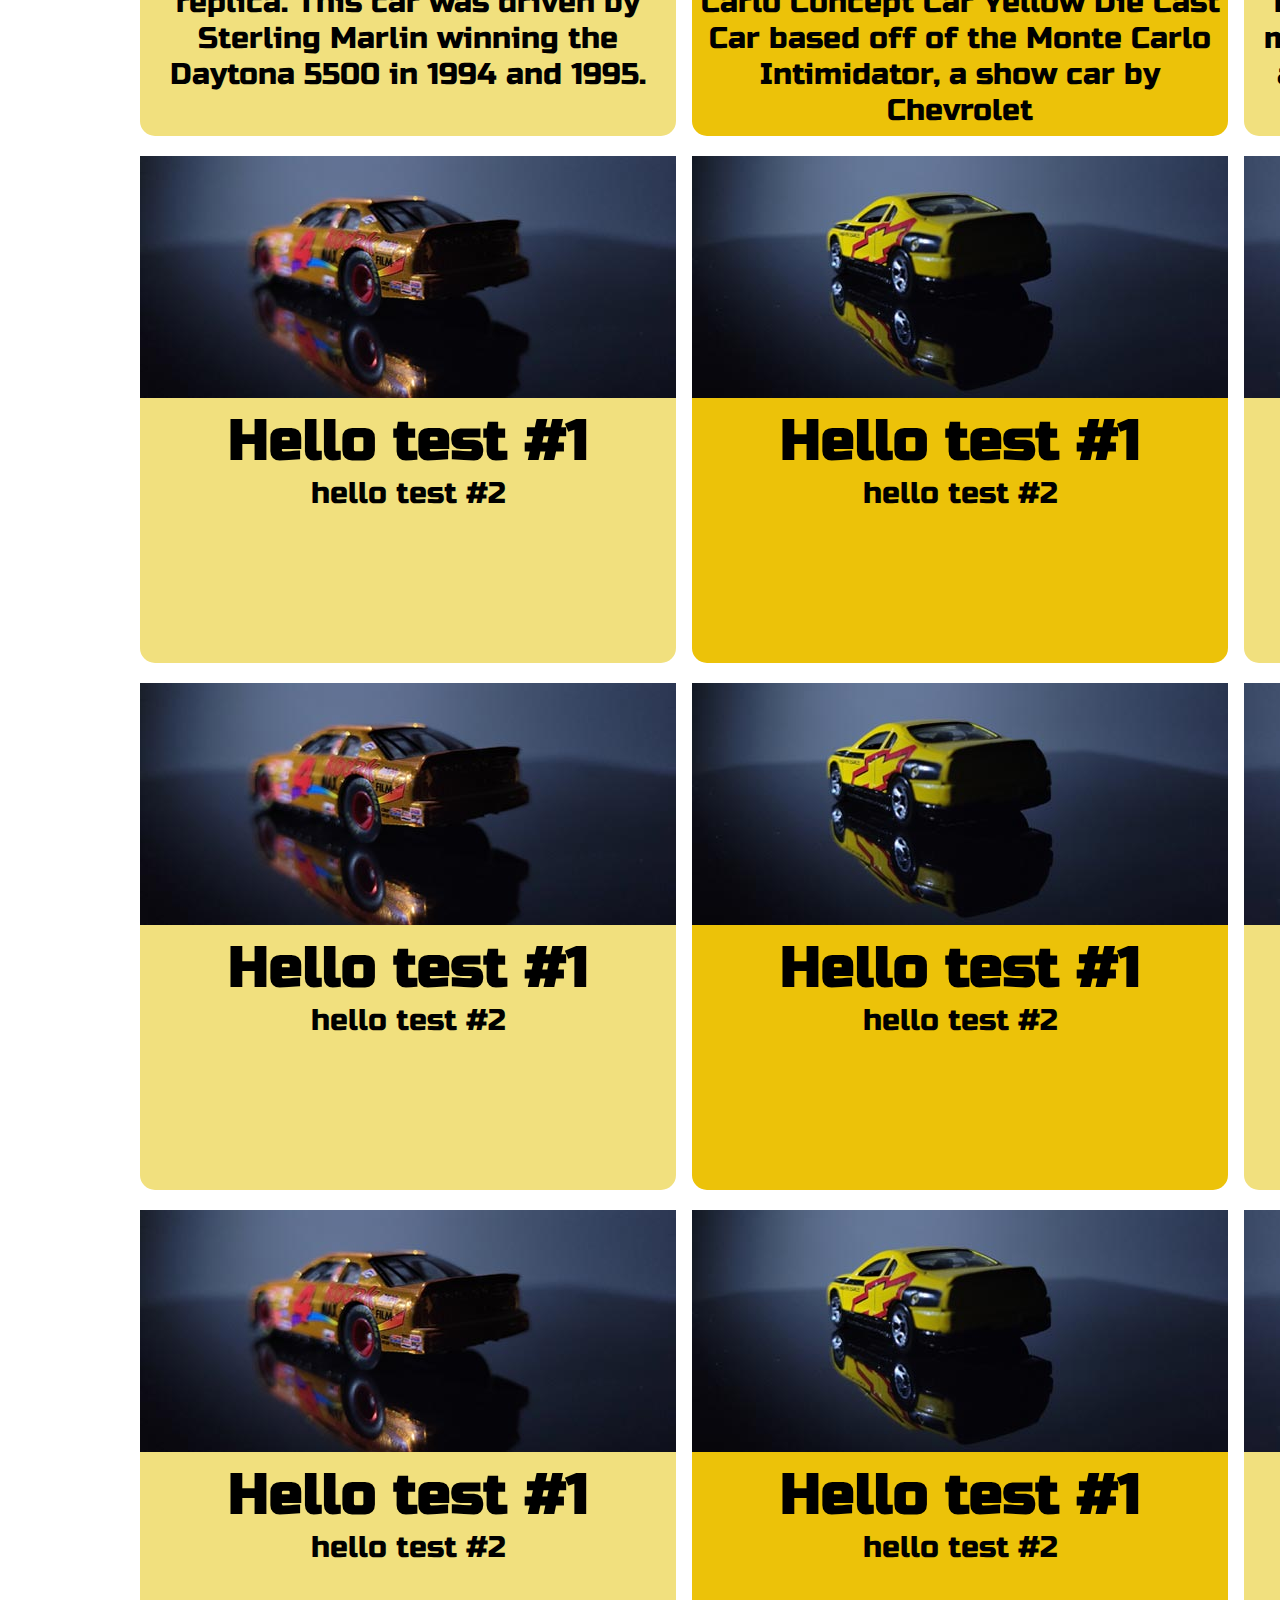
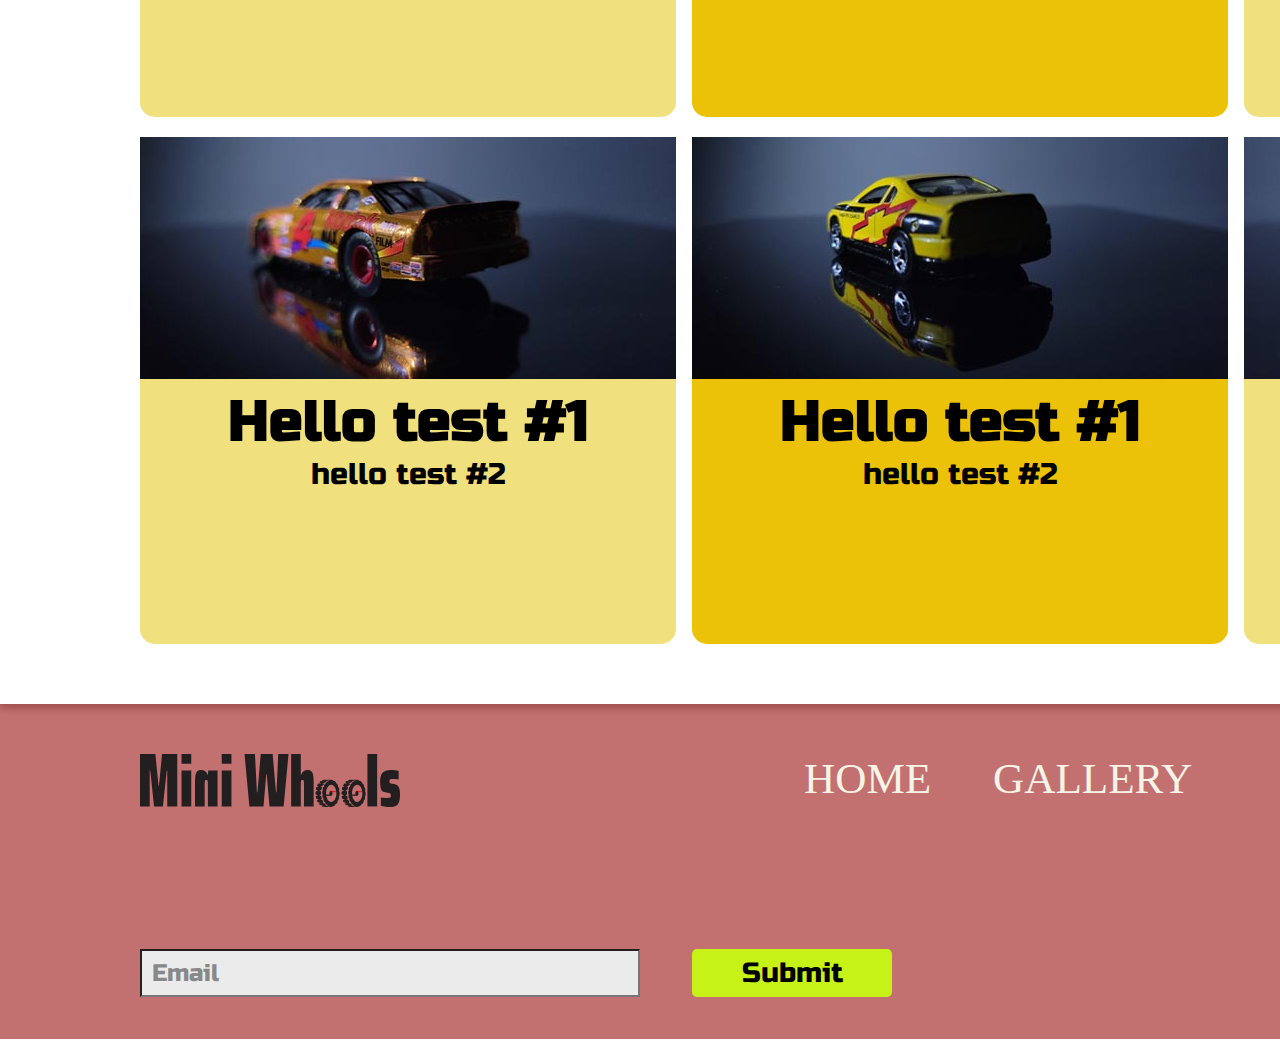
==== commit 3f9bf782: "website update #2" ====
--- a/gallery.html
+++ b/gallery.html
@@ -2,7 +2,7 @@
 <html lang="en">
 <head>
 <meta charset="UTF-8">
-<title>Gallery</title>
+<title>Mini Wheels Gallery</title>
 <link href="css/main.css" rel="stylesheet" type="text/css">
 </head>
 <!-- students must convert divs to semantic tags -->
@@ -31,9 +31,9 @@
             <section id="gallery-hero-con">
                 <div class="grid-con">
                     <div id="gallery-text">
-                        <h2>Praesent pellentesque felis </h2>
-
-                            <p>Afficitur sit amet. Proin nec cursus nulla. Vivamus mattis erat bibendum est ornare, nec tempor diam pellentesque. Curabitur aliquet tincidunt pulvinar. Curabitur elit orci.</p>
+                        <h2>Our Current Fleet Gallery </h2>
+                            <br>
+                            <p>View our current diecast vehicle replicas available in this gallery. We welcome all collectors, car enthusiasts, and car owners who love automobiles looking to buy, sell or trade all kinds of motorized and non-motorized vehicles.</p>
                     </div>
                     <div id="gallery-controls">
                         <span class="dot"></span>
@@ -43,21 +43,38 @@
                 </div>
             </section>
      
-               <h2 id="gallery-title">Blandit At Tuctor</h2>
+               <h2 id="gallery-title">Gallery</h2>
+               
             <div class="grid-con" id="gallery">
                 
                 <div class="gallery-box" id="box1">
-                    <img src="images/re-sized-monte-image.jpg" alt="Broze Monte">
+                    <img src="images/re-sized-monte-image.jpg" alt="Broze Monte Carlo">
+                    <h2>Monte Carlo</h2>
+                    <p>Bronze 4-th gen Monte Carlo replica. This car was driven by Sterling Marlin winning  the Daytona 5500 in 1994 and 1995.  </p>
+                </div>
+                <div class="gallery-box" id="box2">
+                    <img src="images/re-sized_camero-image.jpg" alt="Yellow Monte Carlo">
+                    <h2>Monte Carlo</h2>
+                    <p>This is a 2001 Hot Wheels Monte Carlo Concept Car Yellow Die Cast Car based off of the Monte Carlo Intimidator, a show car by Chevrolet</p>
+                </div>
+                <div class="gallery-box" id="box3">
+                    <img src="images/re-sized_lambo-image.jpg" alt="Yellow Lambo Murciélago">
+                    <h2>Murciélago</h2>
+                    <p>The Lamborghini Murciélago is based on the actual production model. It was introduced in 2001 as the successor to the Diablo.</p>
+                </div>
+                
+                <div class="gallery-box" id="box1">
+                    <img src="images/re-sized-monte-image.jpg" alt="Broze Monte Carlo">
                     <h2>Hello test #1</h2>
                     <p>hello test #2</p>
                 </div>
                 <div class="gallery-box" id="box2">
-                    <img src="images/re-sized_camero-image.jpg" alt="Yellow Camero">
+                    <img src="images/re-sized_camero-image.jpg" alt="Yellow Monte Carlo">
                     <h2>Hello test #1</h2>
                     <p>hello test #2</p>
                 </div>
                 <div class="gallery-box" id="box3">
-                    <img src="images/re-sized_lambo-image.jpg" alt="Yellow Lambo">
+                    <img src="images/re-sized_lambo-image.jpg" alt="Yellow Lambo Murciélago">
                     <h2>Hello test #1</h2>
                     <p>hello test #2</p>
                 </div>
@@ -68,55 +85,39 @@
                     <p>hello test #2</p>
                 </div>
                 <div class="gallery-box" id="box2">
-                    <img src="images/re-sized_camero-image.jpg" alt="Yellow Camero">
+                    <img src="images/re-sized_camero-image.jpg" alt="Yellow Monte Carlo">
                     <h2>Hello test #1</h2>
                     <p>hello test #2</p>
                 </div>
                 <div class="gallery-box" id="box3">
-                    <img src="images/re-sized_lambo-image.jpg" alt="Yellow Lambo">
+                    <img src="images/re-sized_lambo-image.jpg" alt="Yellow Lambo Murciélago">
                     <h2>Hello test #1</h2>
                     <p>hello test #2</p>
                 </div>
                 
                 <div class="gallery-box" id="box1">
-                    <img src="images/re-sized-monte-image.jpg" alt="Broze Monte">
+                    <img src="images/re-sized-monte-image.jpg" alt="Broze Monte Carlo">
                     <h2>Hello test #1</h2>
                     <p>hello test #2</p>
                 </div>
                 <div class="gallery-box" id="box2">
-                    <img src="images/re-sized_camero-image.jpg" alt="Yellow Camero">
+                    <img src="images/re-sized_camero-image.jpg" alt="Yellow Monte Carlo">
                     <h2>Hello test #1</h2>
                     <p>hello test #2</p>
                 </div>
                 <div class="gallery-box" id="box3">
-                    <img src="images/re-sized_lambo-image.jpg" alt="Yellow Lambo">
+                    <img src="images/re-sized_lambo-image.jpg" alt="Yellow Lambo Murciélago">
                     <h2>Hello test #1</h2>
                     <p>hello test #2</p>
                 </div>
                 
                 <div class="gallery-box" id="box1">
-                    <img src="images/re-sized-monte-image.jpg" alt="Broze Monte">
+                    <img src="images/re-sized-monte-image.jpg" alt="Broze Monte Carlo">
                     <h2>Hello test #1</h2>
                     <p>hello test #2</p>
                 </div>
                 <div class="gallery-box" id="box2">
-                    <img src="images/re-sized_camero-image.jpg" alt="Yellow Camero">
-                    <h2>Hello test #1</h2>
-                    <p>hello test #2</p>
-                </div>
-                <div class="gallery-box" id="box3">
-                    <img src="images/re-sized_lambo-image.jpg" alt="Yellow Lambo">
-                    <h2>Hello test #1</h2>
-                    <p>hello test #2</p>
-                </div>
-                
-                <div class="gallery-box" id="box1">
-                    <img src="images/re-sized-monte-image.jpg" alt="Broze Monte">
-                    <h2>Hello test #1</h2>
-                    <p>hello test #2</p>
-                </div>
-                <div class="gallery-box" id="box2">
-                    <img src="images/re-sized_camero-image.jpg" alt="Yellow Camero">
+                    <img src="images/re-sized_camero-image.jpg" alt="Yellow Monte Carlo">
                     <h2>Hello test #1</h2>
                     <p>hello test #2</p>
                 </div>
--- a/css/main.css
+++ b/css/main.css
@@ -139,6 +139,11 @@
 
 
 
+
+
+
+/* Main menu begins */
+
 #main-nav {
 	grid-column: 4/11;
 	margin:0;
@@ -219,9 +224,17 @@
    height: 6px;
  }
  
+/* Main menu ends */
+
+
+
+
+
+
+
+
 
 /* footer-nav css begins here */
-
 
 #footerMenu {
 	grid-column: 4/11;
@@ -304,9 +317,13 @@
    height: 6px;
  }
  
-
-	
 /* footer-nav css ends here */
+
+
+
+
+
+
 
 
 
@@ -314,6 +331,7 @@
 #home-hero-img {
 	grid-column: 8/11;
 	position: relative;
+	padding-top: 50px;
 }
 
 .social-media {
@@ -334,6 +352,7 @@
 
 #hero-text {
 	grid-column: 2/7;
+	padding-top: 25px;
 }
 
 .i-link {
@@ -358,6 +377,7 @@
 	border-radius: 0%;
 	box-shadow: 15px 15px 15px 5px rgba(78, 72, 77, 0.219);
 	-webkit-text-fill-color: white;
+	cursor:pointer;
 }
 
 .gallery-btn{
@@ -388,12 +408,14 @@
 	border-radius: 0%;
 	box-shadow: 15px 15px 15px 5px rgba(78, 72, 77, 0.219);
 	-webkit-text-fill-color: white;
+	cursor:pointer;
 }
 
 
 #products {
 	margin-top: 30px;
 	margin-bottom: 90px;
+	padding-top: 60px;
 }
 
 #products h2 {
@@ -460,6 +482,7 @@
 #contact {
 	margin-top: 100px;
 	margin-bottom: 100px;
+	
 	height: 650px;
 }
 
@@ -467,6 +490,10 @@
 
 
 
+
+
+
+/* contact form begins */
 
 .formCon {
   width: 800px;
@@ -478,64 +505,67 @@
 #contact input[type="tel"],
 #contact textarea,
 #contact button[type="submit"] {
-  font: 400 16px/20px "Roboto", Helvetica, Arial, sans-serif;
+  font: 400 20px/24px "Roboto", Helvetica, Arial, sans-serif;
 }
 
 #contact {
 	box-shadow: 0 0 20px 0 rgba(0, 0, 0, 0.2), 0 5px 5px 0 rgba(0, 0, 0, 0.24);
 	padding: 25px;
-	padding-top: 85px;
+	padding-top: 70px;
+	padding-bottom: 50px;
+	
 }
 #contact-2 {
 	margin-right: 150px;
-  background: #F9F9F9;
-  padding: 25px;
-  box-shadow: 0 0 20px 0 rgba(0, 0, 0, 0.2), 0 5px 5px 0 rgba(0, 0, 0, 0.24);
+	background: #F9F9F9;
+	padding: 25px;
+	box-shadow: 0 0 20px 0 rgba(0, 0, 0, 0.2), 0 5px 5px 0 rgba(0, 0, 0, 0.24);
+	
 }
 
 #contact h3 {
-  display: block;
-  font-size: 30px;
-  font-weight: 300;
-  margin-bottom: 10px;
-  font-family: "Russo One";
+	display: block;
+	font-size: 32px;
+	font-weight: 300;
+	margin-bottom: 10px;
+	font-family: "Russo One";
 }
 
 #contact h4 {
-  margin: 5px 0 15px;
-  display: block;
-  font-size: 13px;
-  font-weight: 400;
-  font-family: "Russo One";
+	margin: 5px 0 15px;
+	display: block;
+	font-size: 24px;
+	font-weight: 400;
+	font-family: "Russo One";
 }
 
 fieldset {
-  border: medium none !important;
-  margin: 0 0 10px;
-  min-width: 100%;
-  padding: 0;
-  width: 100%;
+	border: medium none !important;
+	margin: 0 0 10px;
+	min-width: 100%;
+	padding: 0;
+	width: 100%;
 }
 
 #contact input[type="text"],
 #contact input[type="email"],
 #contact input[type="tel"],
 #contact textarea {
-  width: 100%;
-  border: 1px solid #ccc;
-  background: #FFF;
-  margin: 0 0 5px;
-  padding: 10px;
+	width: 100%;
+	border: 1px solid #ccc;
+	background: #FFF;
+	margin: 0 0 5px;
+	padding: 10px;
 }
 
 #contact input[type="text"]:hover,
 #contact input[type="email"]:hover,
 #contact input[type="tel"]:hover,
 #contact textarea:hover {
-  -webkit-transition: border-color 0.3s ease-in-out;
-  -moz-transition: border-color 0.3s ease-in-out;
-  transition: border-color 0.3s ease-in-out;
-  border: 1px solid #aaa;
+	-webkit-transition: border-color 0.3s ease-in-out;
+	-moz-transition: border-color 0.3s ease-in-out;
+	transition: border-color 0.3s ease-in-out;
+	border: 1px solid #aaa;
 }
 
 
@@ -547,15 +577,15 @@
 	background-color: #C6F218;
 	font-size: 28px;
 	font-family: "Russo One";
-  width: 100%;
-  border-radius:5px;
-  border:0;
-  cursor:pointer;
-  padding-top:10px;
-  padding-bottom:10px;
-  transition: all 0.3s;
-  margin-top:-4px;
-  font-weight:700;
+	width: 100%;
+	border-radius:5px;
+	border:0;
+	cursor:pointer;
+	padding-top:10px;
+	padding-bottom:10px;
+	transition: all 0.3s;
+	margin-top:-4px;
+	font-weight:700;
 }
 
 #contact button[type="submit"]:hover {
@@ -595,6 +625,12 @@
 :-ms-input-placeholder {
   color: #888;
 }
+
+/* contact form ends */
+
+
+
+
 
 
 
@@ -632,6 +668,12 @@
 }
 
 
+
+
+
+
+
+
 #contact-sec {
 	font-size: 64px;
 }
@@ -646,6 +688,11 @@
 	/* Remove as content will dictate height */
 	height: 700px;
 }
+
+
+
+
+
 
 /*Common page elements  */
 
@@ -681,6 +728,12 @@
 	height: 80px;
 	margin-top: 80px;
 }
+
+
+
+
+
+
 
 .submit-2 {
 	position: relative;
@@ -704,6 +757,7 @@
 	border-radius: 0%;
 	box-shadow: 15px 15px 15px 5px rgba(78, 72, 77, 0.219);
 	-webkit-text-fill-color: white;
+	cursor:pointer;
 
   }
 
@@ -747,7 +801,7 @@
 /* gallery page */
 
   #gallery-hero-con {
-	background: url(../images/gallery-background-img2.jpg) no-repeat center;
+	background: url(../images/gallery-background-img2.jpg) no-repeat top;
 	width: 1920px;
 	height: auto;
   }
@@ -757,7 +811,7 @@
 	font-size: 38px;
 	-webkit-text-fill-color: #fff;
 	text-shadow: 2px 2px rgb(0, 0, 0);
-	margin-top: 90px;
+	margin-top: 180px;
 	
   }
 
@@ -766,6 +820,11 @@
 	text-align: center;
 	margin-top: 90px;
 	margin-bottom: 30px;
+}
+
+#gallery{
+	padding-bottom: 40px;
+	padding-top:60px;
 }
 
 #gallery-controls {
@@ -774,6 +833,7 @@
 	display: flex;
 	justify-content: center;
 	align-items: center;
+ 
 }
 
 .dot {
@@ -782,6 +842,7 @@
 	width: 30px;
 	border-radius: 50%;
 	margin: 5px;
+	margin-bottom: 25px;
   }
 
 
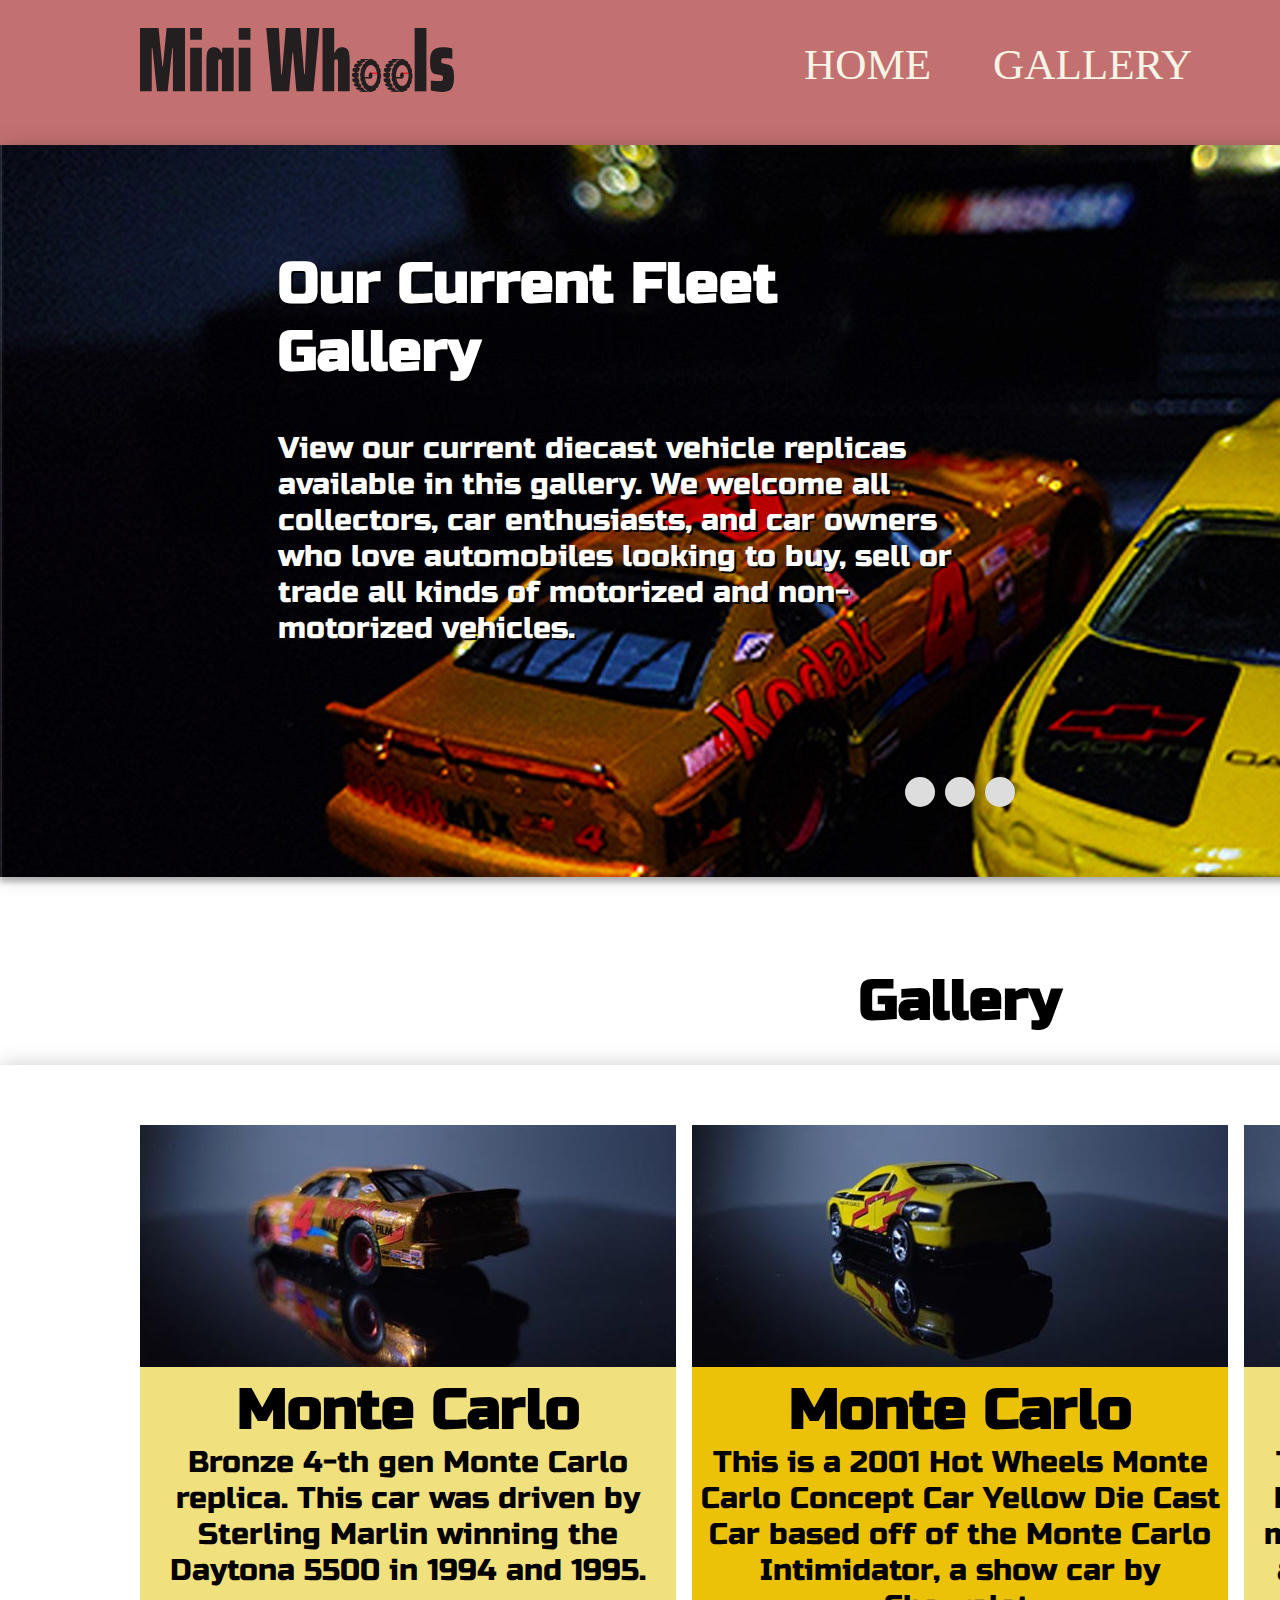
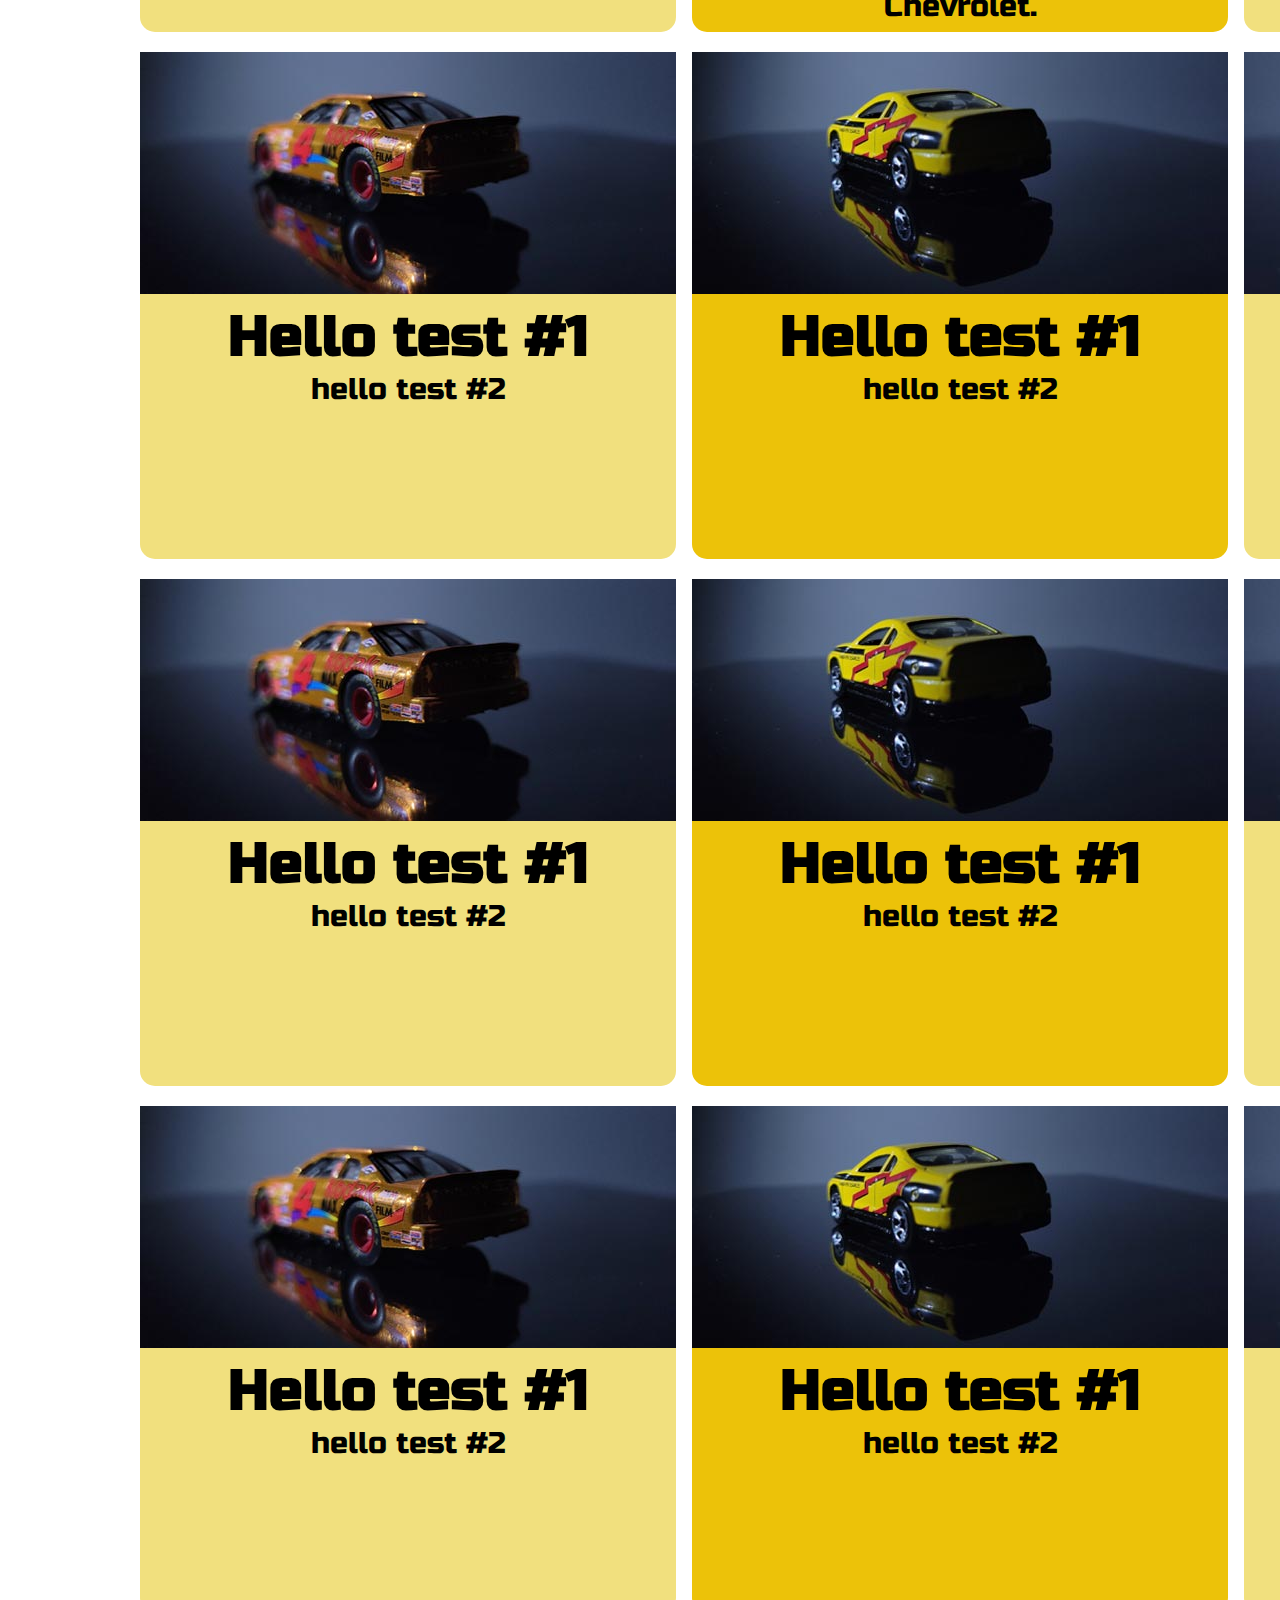
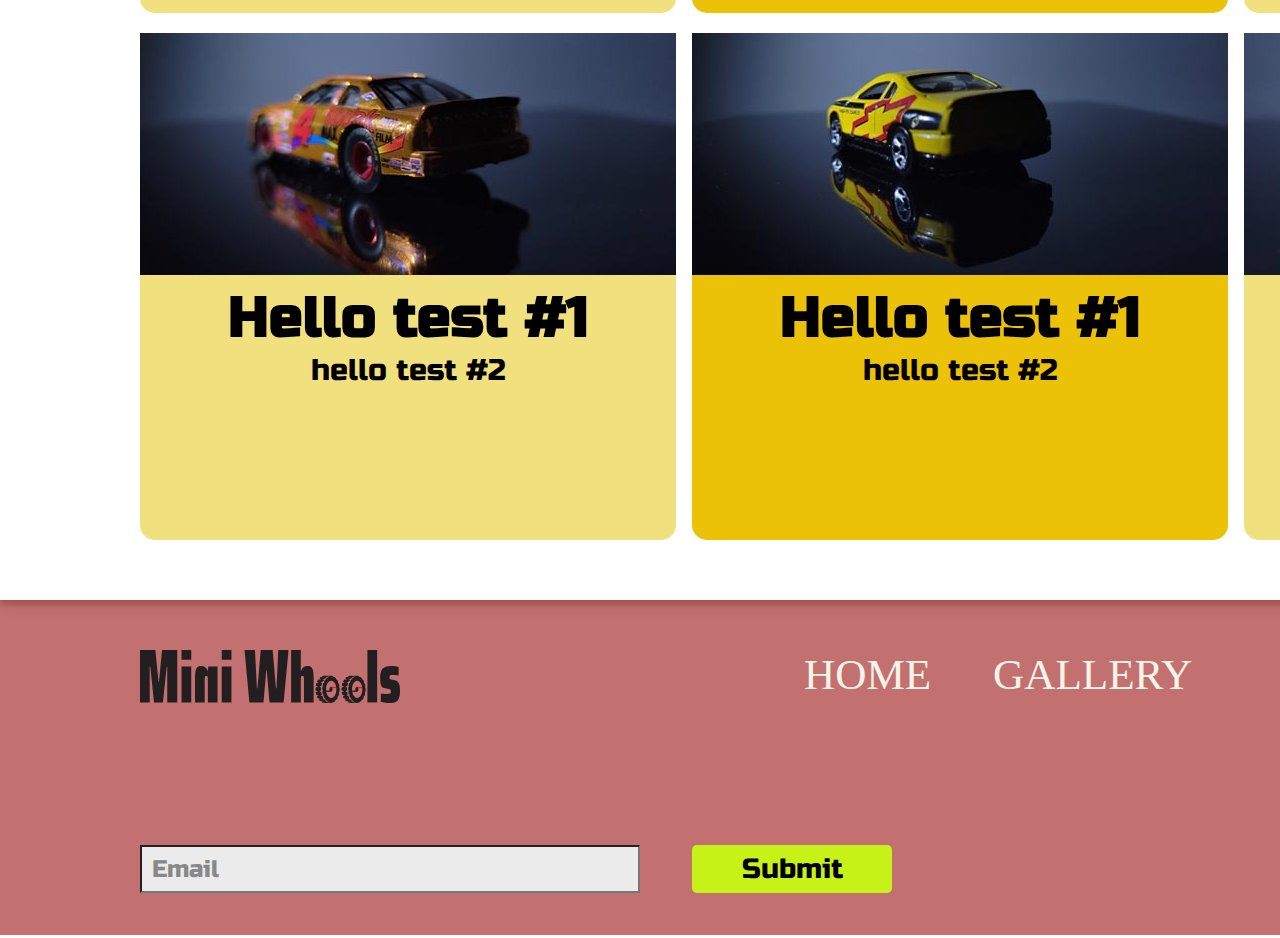
==== commit aa3d1f2b: "CSS updates and adjustments" ====
--- a/gallery.html
+++ b/gallery.html
@@ -29,7 +29,7 @@
         <main>
 
             <section id="gallery-hero-con">
-                <div class="grid-con">
+                <div class="grid-con-2">
                     <div id="gallery-text">
                         <h2>Our Current Fleet Gallery </h2>
                             <br>
@@ -55,7 +55,7 @@
                 <div class="gallery-box" id="box2">
                     <img src="images/re-sized_camero-image.jpg" alt="Yellow Monte Carlo">
                     <h2>Monte Carlo</h2>
-                    <p>This is a 2001 Hot Wheels Monte Carlo Concept Car Yellow Die Cast Car based off of the Monte Carlo Intimidator, a show car by Chevrolet</p>
+                    <p>This is a 2001 Hot Wheels Monte Carlo Concept Car Yellow Die Cast Car based off of the Monte Carlo Intimidator, a show car by Chevrolet.</p>
                 </div>
                 <div class="gallery-box" id="box3">
                     <img src="images/re-sized_lambo-image.jpg" alt="Yellow Lambo Murciélago">
--- a/css/main.css
+++ b/css/main.css
@@ -346,9 +346,6 @@
 
 /* Specific to index page desktop  */
 
-#hero {
-	margin-top: 100px;
-}
 
 #hero-text {
 	grid-column: 2/7;
@@ -480,10 +477,11 @@
 }
 
 #contact {
-	margin-top: 100px;
-	margin-bottom: 100px;
-	
 	height: 650px;
+	box-shadow: 0 0 20px 0 rgba(0, 0, 0, 0.2), 0 5px 5px 0 rgba(0, 0, 0, 0.24);
+	padding: 25px;
+	padding-top: 70px;
+	padding-bottom: 50px;
 }
 
 
@@ -508,13 +506,7 @@
   font: 400 20px/24px "Roboto", Helvetica, Arial, sans-serif;
 }
 
-#contact {
-	box-shadow: 0 0 20px 0 rgba(0, 0, 0, 0.2), 0 5px 5px 0 rgba(0, 0, 0, 0.24);
-	padding: 25px;
-	padding-top: 70px;
-	padding-bottom: 50px;
-	
-}
+
 #contact-2 {
 	margin-right: 150px;
 	background: #F9F9F9;
@@ -798,10 +790,17 @@
 
 
 
-/* gallery page */
+
+
+
+
+
+
+
+/* gallery page / PAGE #2*/
 
   #gallery-hero-con {
-	background: url(../images/gallery-background-img2.jpg) no-repeat top;
+	background: url(../images/gallery-background-img2.jpg) no-repeat center;
 	width: 1920px;
 	height: auto;
   }
@@ -811,7 +810,8 @@
 	font-size: 38px;
 	-webkit-text-fill-color: #fff;
 	text-shadow: 2px 2px rgb(0, 0, 0);
-	margin-top: 180px;
+	margin-top: 60px;
+	height: 322px;
 	
   }
 
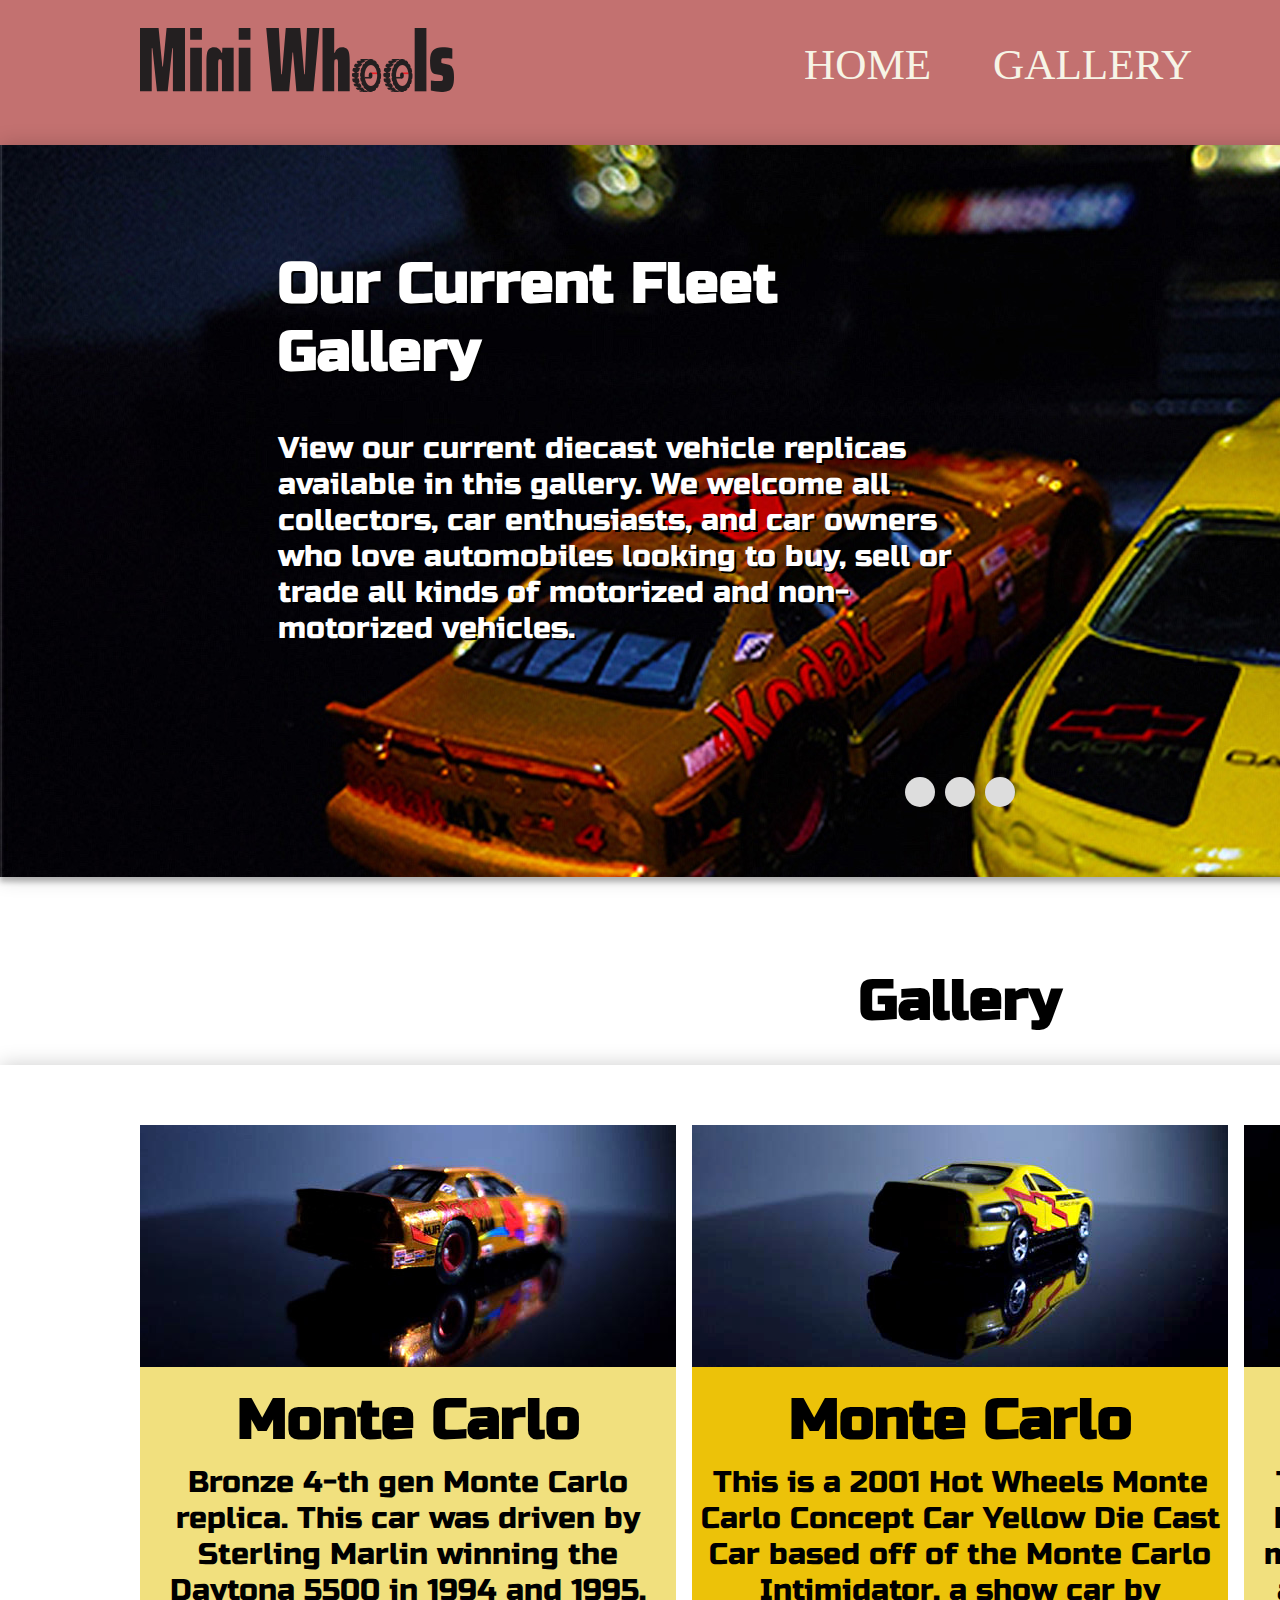
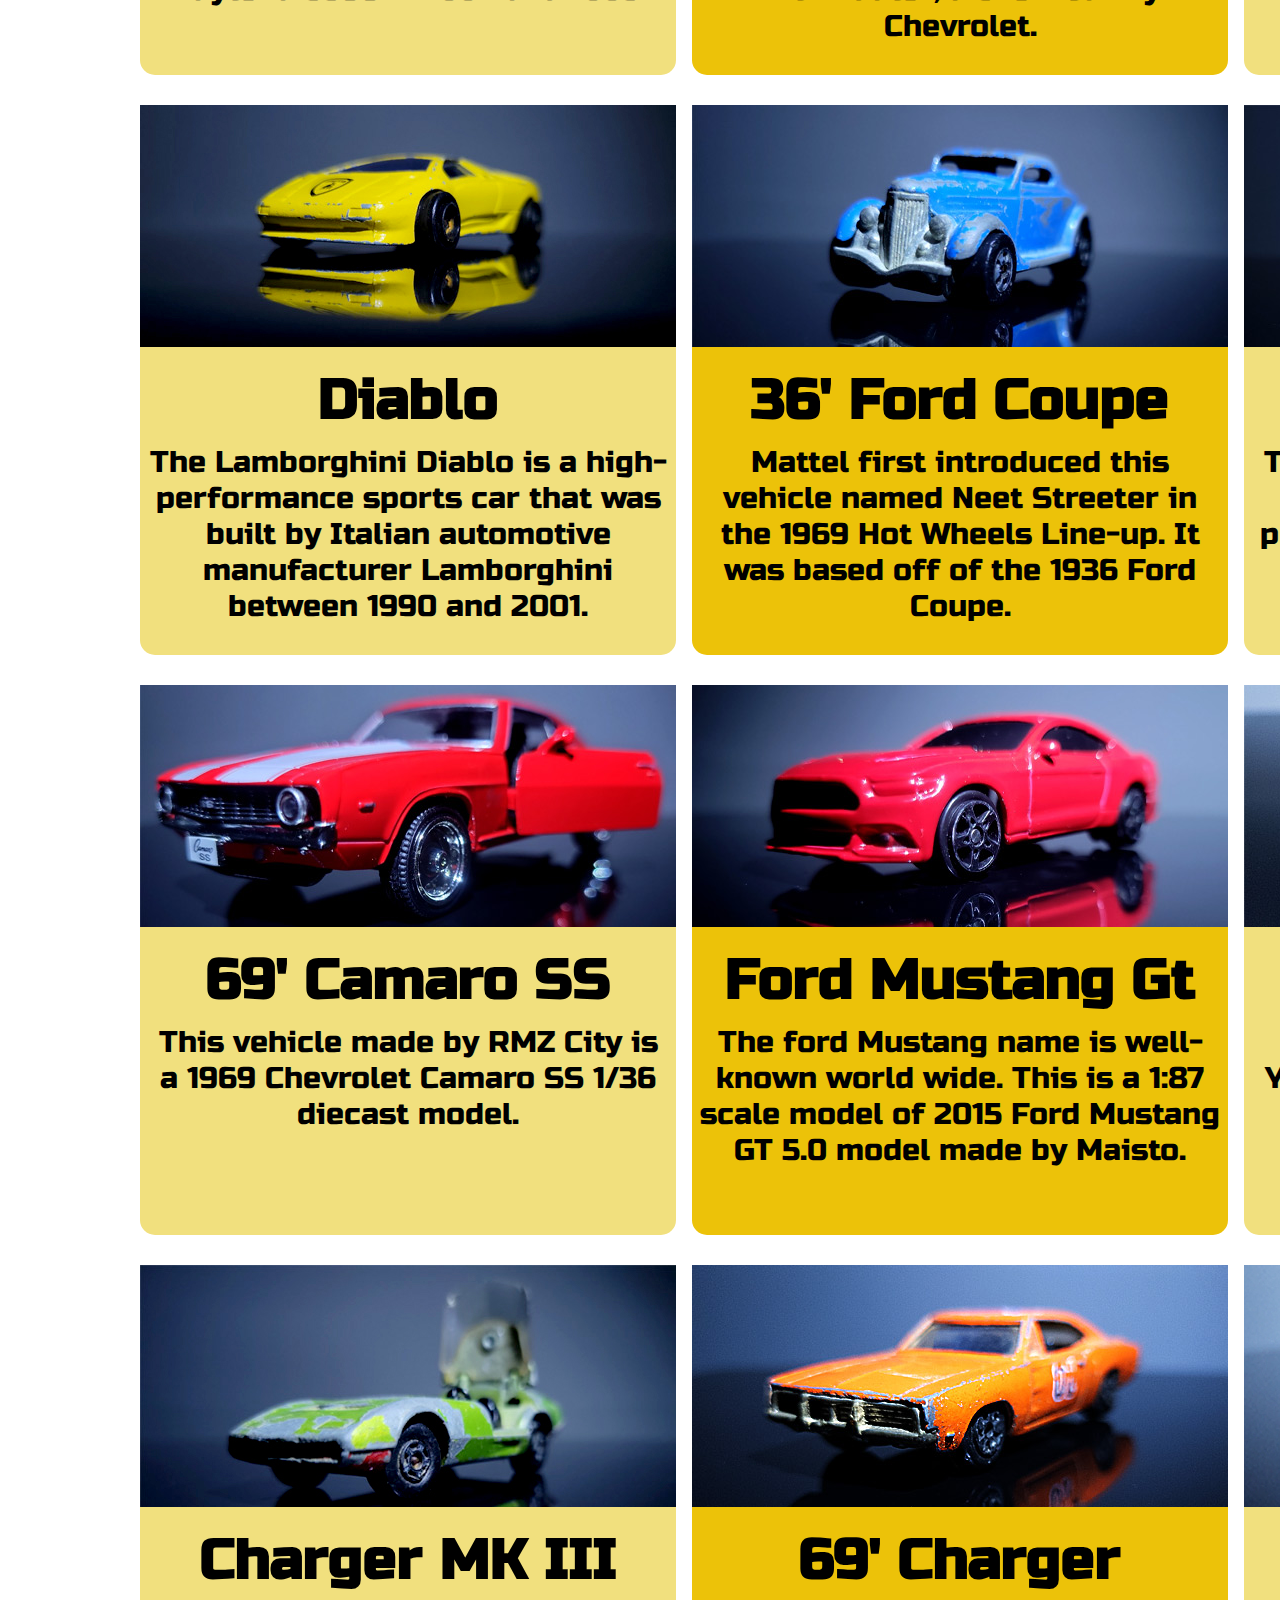
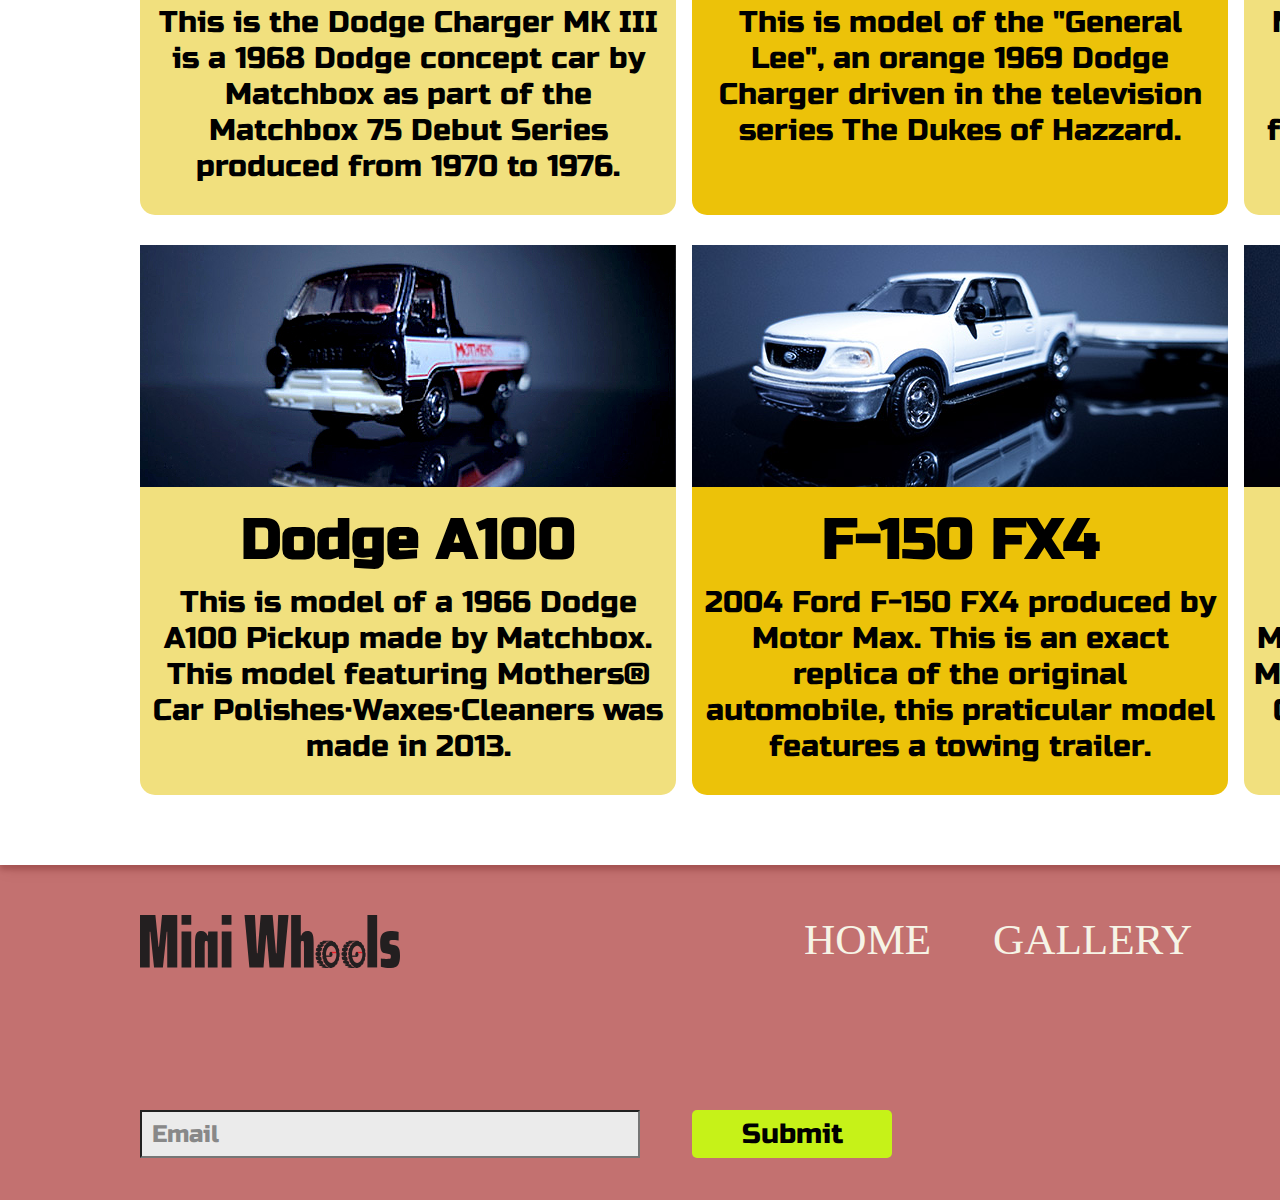
==== commit 5f0a41fa: "FIP Final commit" ====
--- a/gallery.html
+++ b/gallery.html
@@ -21,7 +21,7 @@
                     <div class="dot"></div>
                   </nav>
                 <div class="social-media">
-                    <img src="images/social-media.svg"> 
+                    <img src="images/social-media.svg" alt="social media"> 
                 </div>
             </header>
         </section>
@@ -48,83 +48,83 @@
             <div class="grid-con" id="gallery">
                 
                 <div class="gallery-box" id="box1">
-                    <img src="images/re-sized-monte-image.jpg" alt="Broze Monte Carlo">
+                    <img src="images/gallery images/gallery-monte-image.jpg" alt="Broze Monte Carlo">
                     <h2>Monte Carlo</h2>
                     <p>Bronze 4-th gen Monte Carlo replica. This car was driven by Sterling Marlin winning  the Daytona 5500 in 1994 and 1995.  </p>
                 </div>
                 <div class="gallery-box" id="box2">
-                    <img src="images/re-sized_camero-image.jpg" alt="Yellow Monte Carlo">
+                    <img src="images/gallery images/gallery_yellow_carlo.jpg" alt="Yellow Monte Carlo">
                     <h2>Monte Carlo</h2>
                     <p>This is a 2001 Hot Wheels Monte Carlo Concept Car Yellow Die Cast Car based off of the Monte Carlo Intimidator, a show car by Chevrolet.</p>
                 </div>
                 <div class="gallery-box" id="box3">
-                    <img src="images/re-sized_lambo-image.jpg" alt="Yellow Lambo Murciélago">
+                    <img src="images/gallery images/gallery_lambo-image.jpg" alt="Yellow Lambo Murciélago">
                     <h2>Murciélago</h2>
                     <p>The Lamborghini Murciélago is based on the actual production model. It was introduced in 2001 as the successor to the Diablo.</p>
                 </div>
                 
                 <div class="gallery-box" id="box1">
-                    <img src="images/re-sized-monte-image.jpg" alt="Broze Monte Carlo">
-                    <h2>Hello test #1</h2>
-                    <p>hello test #2</p>
+                    <img src="images/gallery images/gallery_lambo_diablo.jpg" alt="Lambo diablo">
+                    <h2> Diablo </h2>
+                    <p>The Lamborghini Diablo is a high-performance sports car that was built by Italian automotive manufacturer Lamborghini between 1990 and 2001.</p>
                 </div>
                 <div class="gallery-box" id="box2">
-                    <img src="images/re-sized_camero-image.jpg" alt="Yellow Monte Carlo">
-                    <h2>Hello test #1</h2>
-                    <p>hello test #2</p>
+                    <img src="images/gallery images/gallery_1936-ford-coupe.jpg" alt="36' Ford Coupe">
+                    <h2>36' Ford Coupe</h2>
+                    <p>Mattel first introduced this vehicle named Neet Streeter in the 1969 Hot Wheels Line-up. It was based off of the 1936 Ford Coupe.</p>
                 </div>
                 <div class="gallery-box" id="box3">
-                    <img src="images/re-sized_lambo-image.jpg" alt="Yellow Lambo Murciélago">
-                    <h2>Hello test #1</h2>
-                    <p>hello test #2</p>
+                    <img src="images/gallery images/gallery_1948_ford_deluxe.jpg" alt="48' Ford Deluxe">
+                    <h2>48' Ford Deluxe</h2>
+                    <p>This tan 1948 Ford Deluxe is 1:43 Scale Diecast Replica Model produced by Motormax featuring a removable top.</p>
                 </div>
                 
                 <div class="gallery-box" id="box1">
-                    <img src="images/re-sized-monte-image.jpg" alt="Broze Monte">
-                    <h2>Hello test #1</h2>
-                    <p>hello test #2</p>
+                    <img src="images//gallery images/gallery_1969_camaro_ss.jpg" alt="1969 Camaro SS">
+                    <h2>69' Camaro SS</h2>
+                    <p>This vehicle made by RMZ City is a 1969 Chevrolet Camaro SS 1/36 diecast model.</p>
                 </div>
                 <div class="gallery-box" id="box2">
-                    <img src="images/re-sized_camero-image.jpg" alt="Yellow Monte Carlo">
-                    <h2>Hello test #1</h2>
-                    <p>hello test #2</p>
+                    <img src="images/gallery images/gallery_2015_mustang_gt.jpg" alt="2015 Mustang GT">
+                    <h2>Ford Mustang Gt</h2>
+                    <p>The ford Mustang name is well-known world wide. This is a 1:87 scale model of 2015 Ford Mustang GT 5.0 model made by Maisto. </p>
                 </div>
                 <div class="gallery-box" id="box3">
-                    <img src="images/re-sized_lambo-image.jpg" alt="Yellow Lambo Murciélago">
-                    <h2>Hello test #1</h2>
-                    <p>hello test #2</p>
+                    <img src="images/gallery images/gallery_boss_mustang.jpg" alt="Boss Mustang">
+                    <h2>Boss Mustang </h2>
+                    <p> This vintage #24 made by Yatming is based off the second generation Ford Mustang. It features the old Shell logo design. </p>
                 </div>
                 
                 <div class="gallery-box" id="box1">
-                    <img src="images/re-sized-monte-image.jpg" alt="Broze Monte Carlo">
-                    <h2>Hello test #1</h2>
-                    <p>hello test #2</p>
+                    <img src="images/gallery images/gallery_dodge_charger.jpg" alt="Dodge Charger Concept">
+                    <h2>Charger MK III</h2>
+                    <p>This is the Dodge Charger MK III is a 1968 Dodge concept car by Matchbox as part of the Matchbox 75 Debut Series produced from 1970 to 1976.</p>
                 </div>
                 <div class="gallery-box" id="box2">
-                    <img src="images/re-sized_camero-image.jpg" alt="Yellow Monte Carlo">
-                    <h2>Hello test #1</h2>
-                    <p>hello test #2</p>
+                    <img src="images/gallery images/gallery_dukes_of_hazards.jpg" alt="General Lee">
+                    <h2>69' Charger</h2>
+                    <p>This is model of the "General Lee", an orange 1969 Dodge Charger driven in the television series The Dukes of Hazzard.</p>
                 </div>
                 <div class="gallery-box" id="box3">
-                    <img src="images/re-sized_lambo-image.jpg" alt="Yellow Lambo Murciélago">
-                    <h2>Hello test #1</h2>
-                    <p>hello test #2</p>
+                    <img src="images/gallery images/gallery_ford_taurus.jpg" alt="Ford Taurus">
+                    <h2>Ford Taurus</h2>
+                    <p>Model car of the #97 2005 Ford Taurus driven by Kurt Busch. Made by Team Caliber Racing featuring Sharpie and Goodyear Tires </p>
                 </div>
                 
                 <div class="gallery-box" id="box1">
-                    <img src="images/re-sized-monte-image.jpg" alt="Broze Monte Carlo">
-                    <h2>Hello test #1</h2>
-                    <p>hello test #2</p>
+                    <img src="images/gallery images/gallery_mothers_truck.jpg" alt="66' Dodge A100">
+                    <h2>Dodge A100</h2>
+                    <p>This is model of a 1966 Dodge A100 Pickup made by Matchbox. This model featuring Mothers® Car Polishes·Waxes·Cleaners was made in 2013. </p>
                 </div>
                 <div class="gallery-box" id="box2">
-                    <img src="images/re-sized_camero-image.jpg" alt="Yellow Monte Carlo">
-                    <h2>Hello test #1</h2>
-                    <p>hello test #2</p>
+                    <img src="images/gallery images/gallery_ford_f150.jpg" alt="04' Ford F150">
+                    <h2>F-150 FX4</h2>
+                    <p>2004 Ford F-150 FX4 produced by Motor Max. This is an exact replica of the original automobile, this praticular model features a  towing trailer.</p>
                 </div>
                 <div class="gallery-box" id="box3">
-                    <img src="images/re-sized_lambo-image.jpg" alt="Yellow Lambo">
-                    <h2>Hello test #1</h2>
-                    <p>hello test #2</p>
+                    <img src="images/gallery images/gallery_1994_mustang_gt_conv.jpg" alt="96' Mustang">
+                    <h2>94' Mustang </h2>
+                    <p>This is a yellow 1994 Ford Mustang G.T. Convertible Die Cast Model Car made by New-Ray Toys Co. Ltd. This 1:43 scale model is as realistic as a toy car gets. </p>
                 </div>
             </div>         
         </main>
--- a/css/main.css
+++ b/css/main.css
@@ -848,32 +848,42 @@
 
 
 #gallery h2 {
+	text-align: center;
 	grid-column: 1/-1;
-	text-align: center;
+	margin-top: 10px;
+	margin-bottom: 10px;
   }
 
 .gallery-box {
 	background-color: #ddd;
 	grid-column: span 4 / span 4;
 	/* Remove as content will dictate height */
-	height: 507px;
-	margin-bottom: 20px;
-}
-
-#box1 {
+	height: 550px;
+	margin-bottom: 30px;
+}
+
+.gallery-box img:hover{
+	cursor: pointer;
+}
+
+#box1, #box3 {
 	background-color: #F1E07E;
 	border-radius: 15px;
 	text-align: center;
+	margin-bottom: 20px;
 }
 
 #box2 {
 	background-color: #ECC209;
 	border-radius: 15px;
 	text-align: center;
-}
-
-#box3 {
-	background-color: #F1E07E;
-	border-radius: 15px;
-	text-align: center;
-}
+
+}
+
+
+
+#box1 p, #box2 p, #box3 p {
+	padding-left: 8px;
+	padding-right: 8px;
+
+}